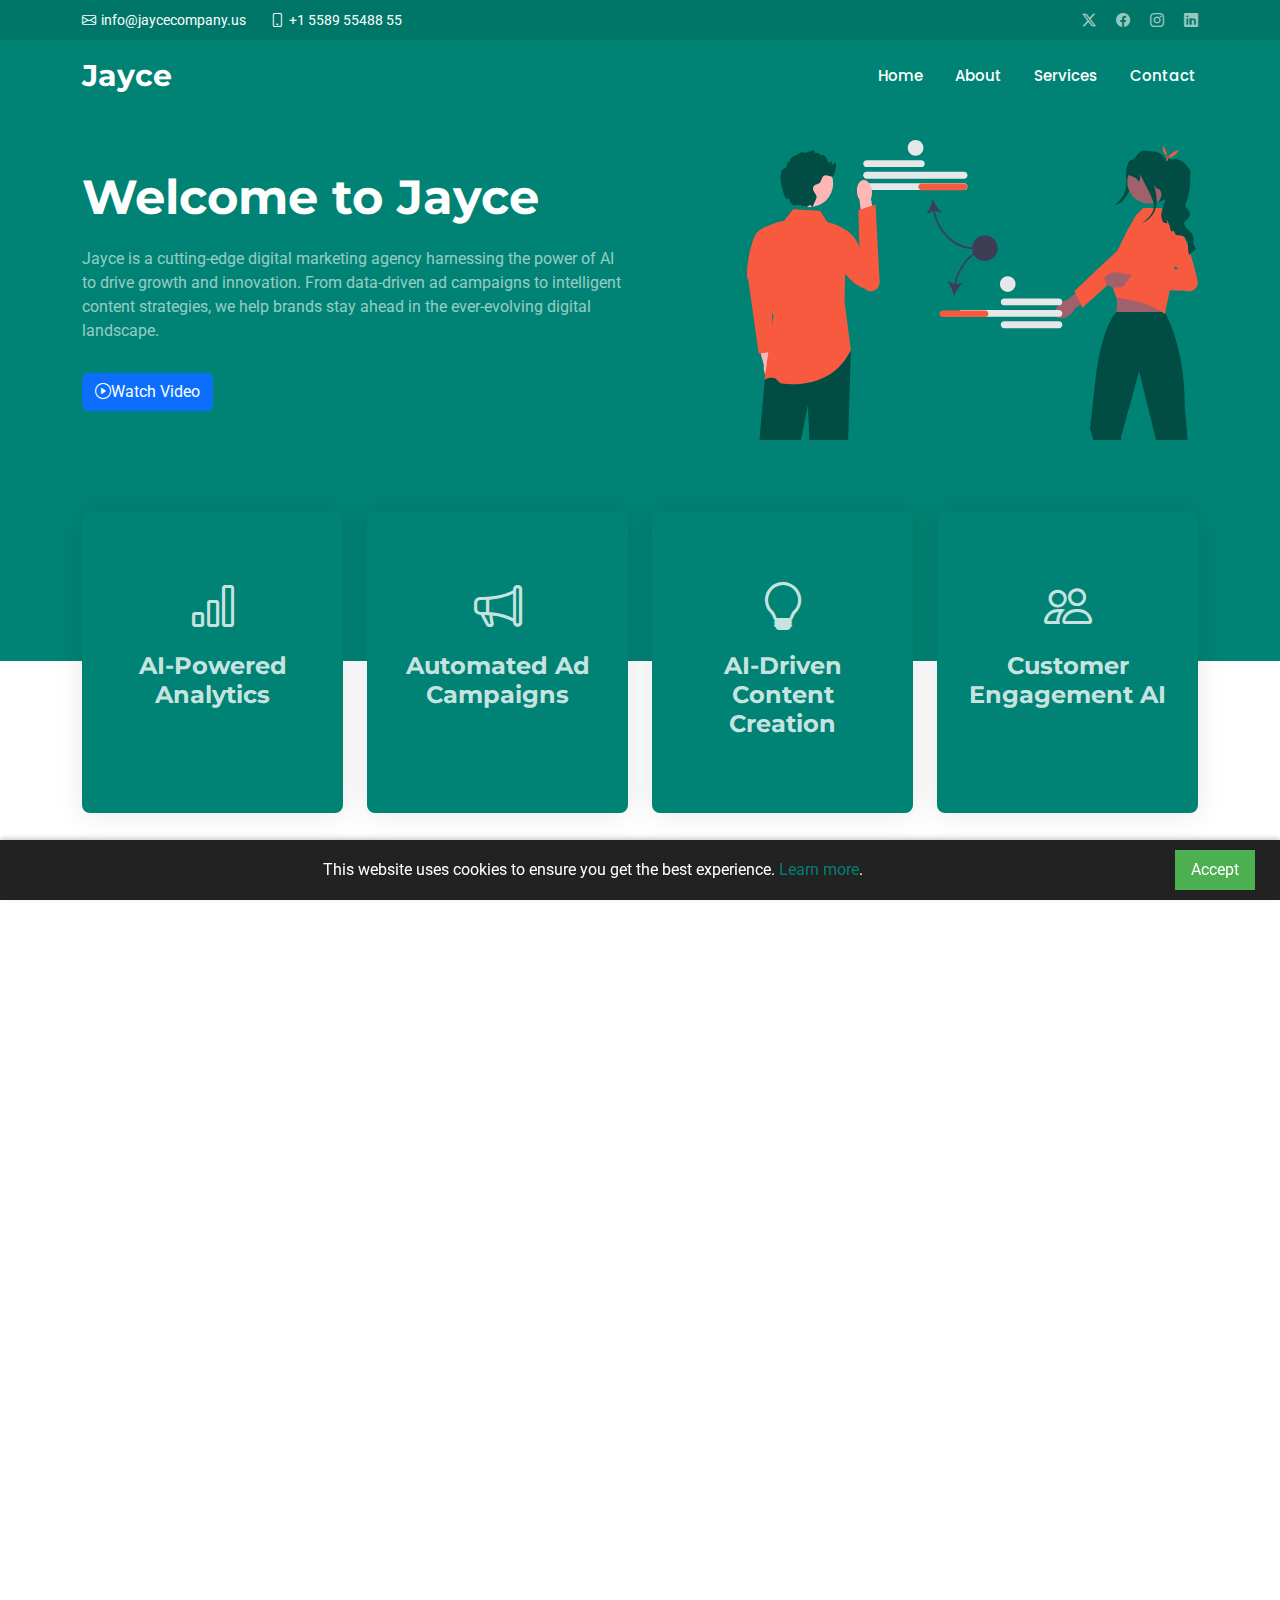
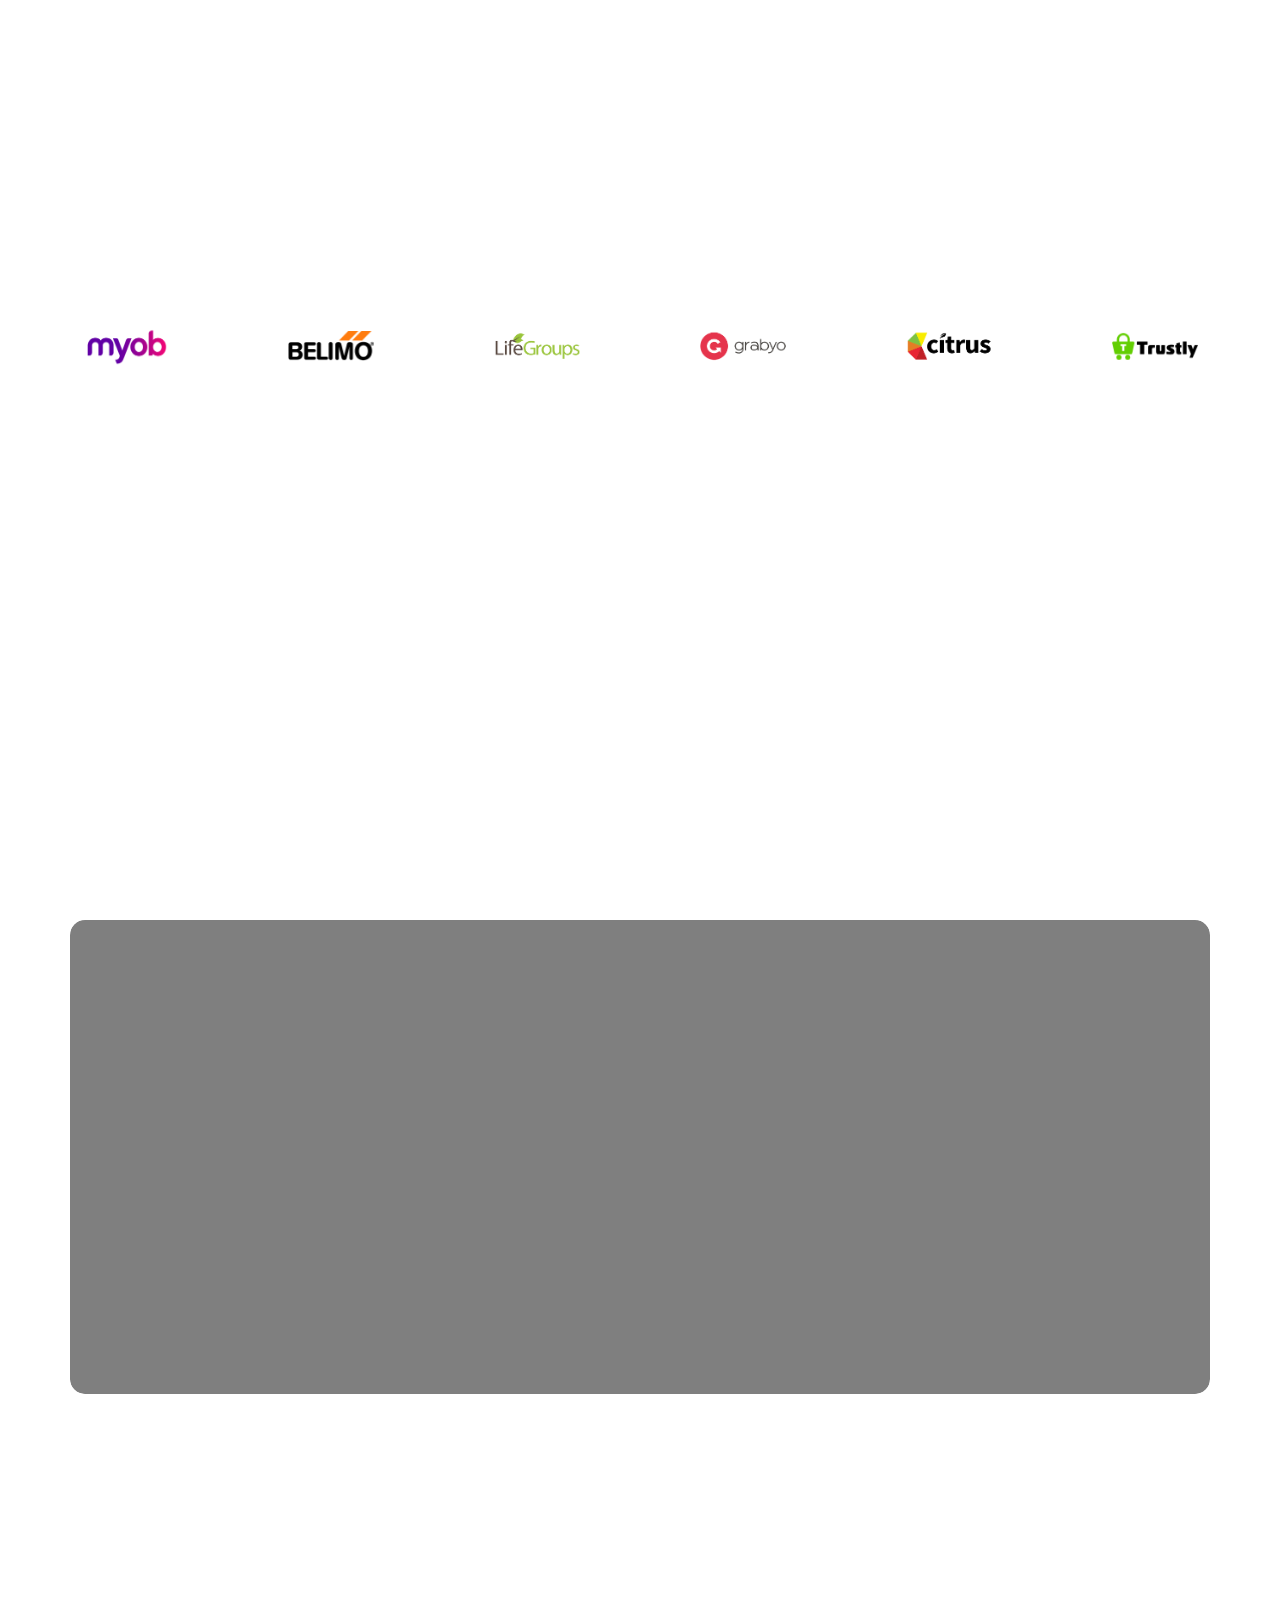
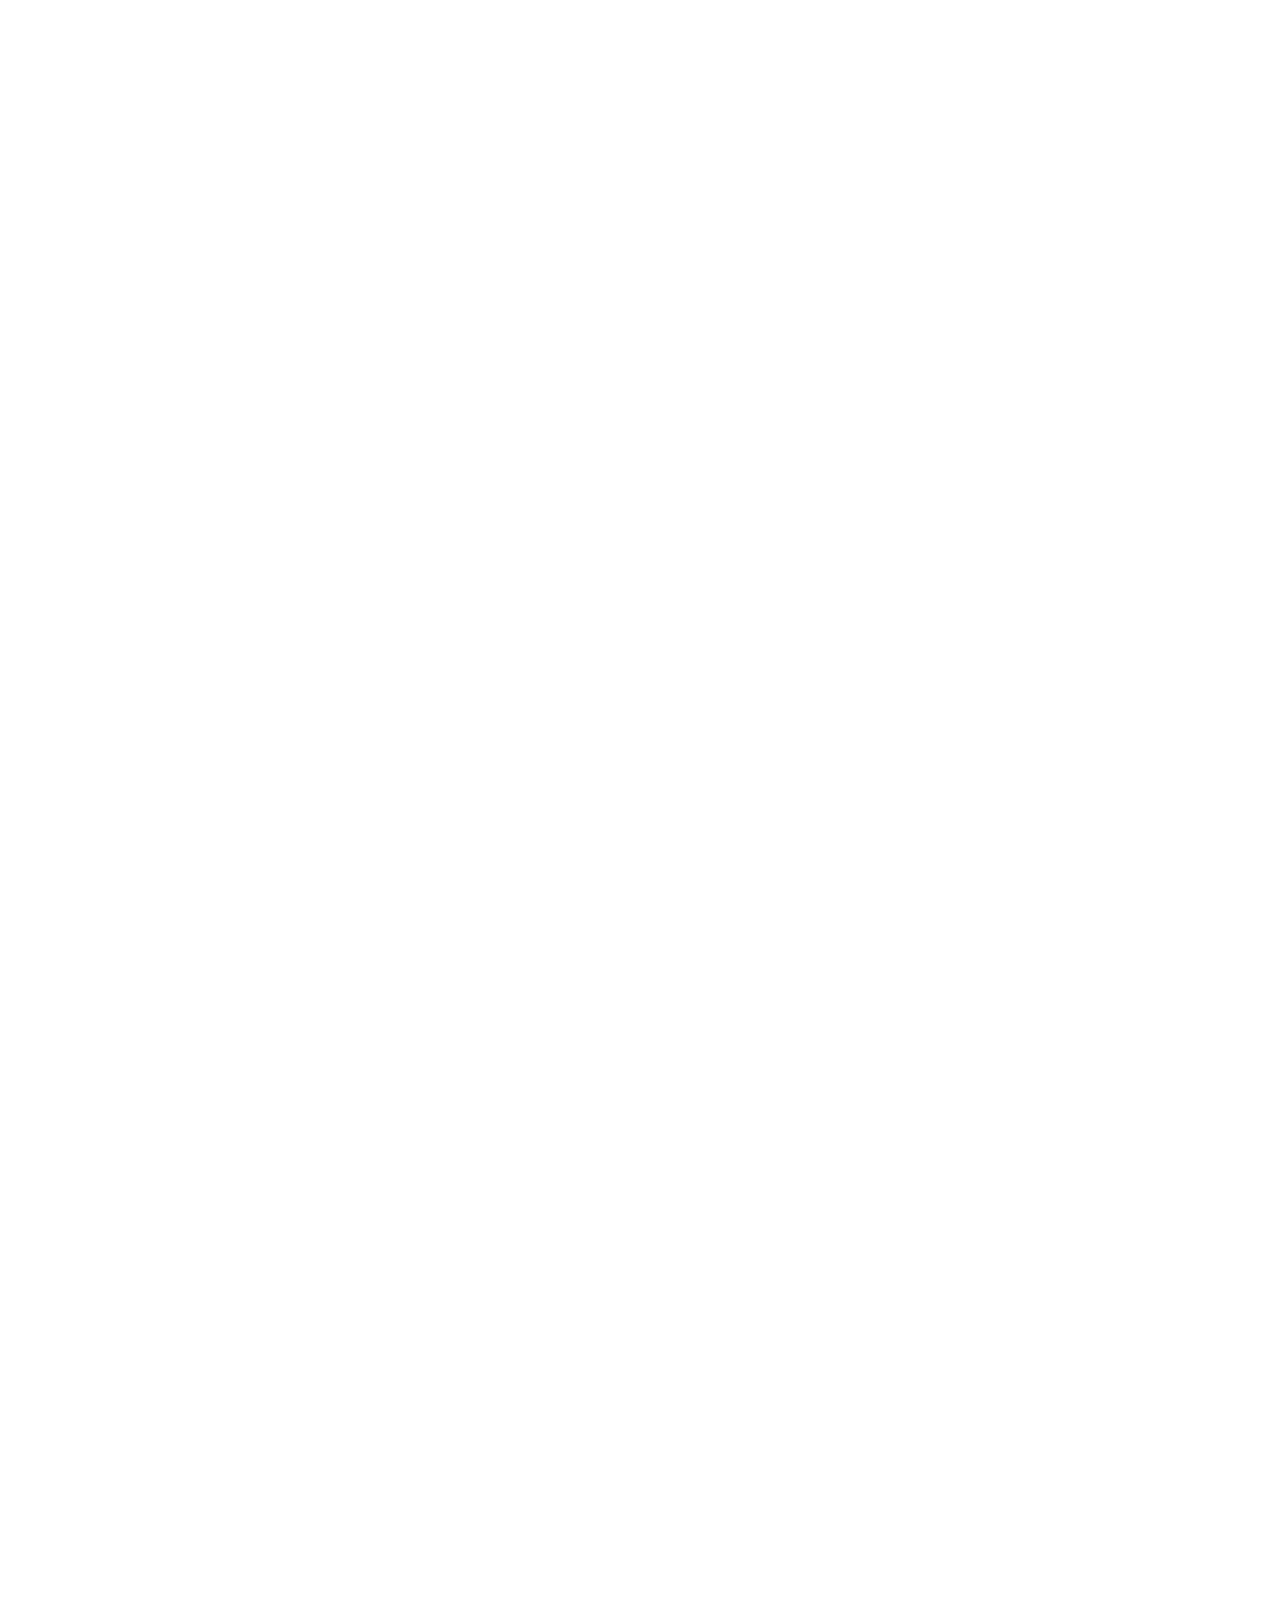
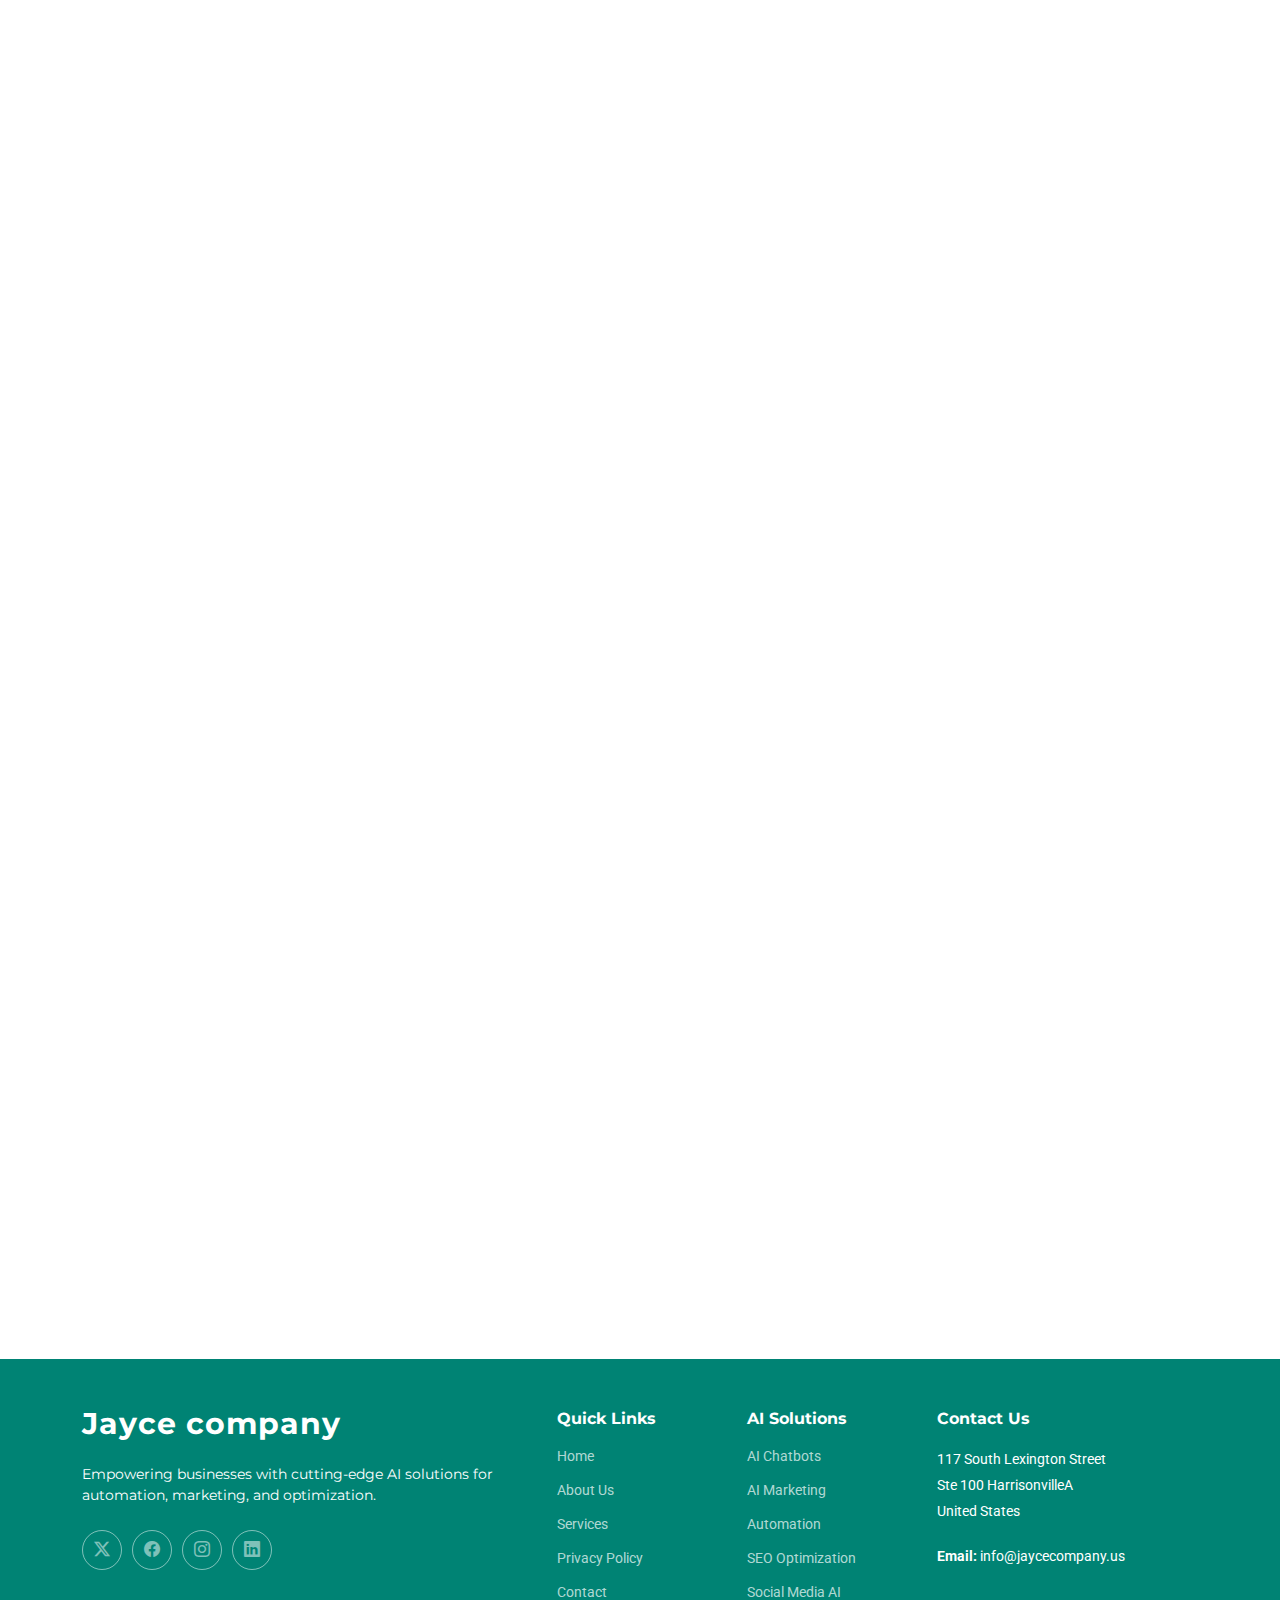
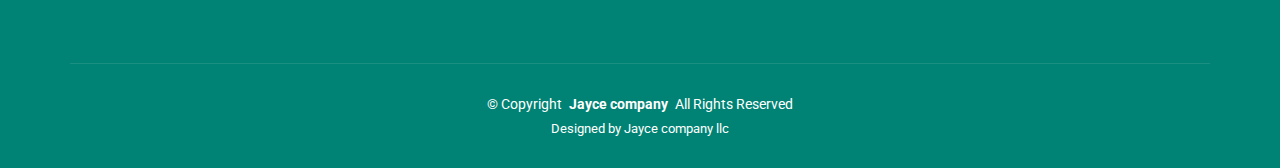
==== index.html @ e8197de6 "commit" ====
<!DOCTYPE html>
<html lang="en">

<head>
  <meta charset="utf-8">
  <meta content="width=device-width, initial-scale=1.0" name="viewport">
  <title>Jayce company</title>
  <meta name="description" content="">
  <meta name="keywords" content="">

  <!-- Favicons -->
  <link href="assets/img/favicon.png" rel="icon">
  <link href="assets/img/apple-touch-icon.png" rel="apple-touch-icon">

  <!-- Fonts -->
  <link href="https://fonts.googleapis.com" rel="preconnect">
  <link href="https://fonts.gstatic.com" rel="preconnect" crossorigin>
  <link href="https://fonts.googleapis.com/css2?family=Roboto:ital,wght@0,100;0,300;0,400;0,500;0,700;0,900;1,100;1,300;1,400;1,500;1,700;1,900&family=Montserrat:ital,wght@0,100;0,200;0,300;0,400;0,500;0,600;0,700;0,800;0,900;1,100;1,200;1,300;1,400;1,500;1,600;1,700;1,800;1,900&family=Poppins:ital,wght@0,100;0,200;0,300;0,400;0,500;0,600;0,700;0,800;0,900;1,100;1,200;1,300;1,400;1,500;1,600;1,700;1,800;1,900&display=swap" rel="stylesheet">

  <!-- Vendor CSS Files -->
  <link href="assets/vendor/bootstrap/css/bootstrap.min.css" rel="stylesheet">
  <link href="assets/vendor/bootstrap-icons/bootstrap-icons.css" rel="stylesheet">
  <link href="assets/vendor/aos/aos.css" rel="stylesheet">
  <link href="assets/vendor/glightbox/css/glightbox.min.css" rel="stylesheet">
  <link href="assets/vendor/swiper/swiper-bundle.min.css" rel="stylesheet">

  <!-- Main CSS File -->
  <link href="assets/css/main.css" rel="stylesheet">

  <!-- =======================================================
  * Template Name: Impact
  * Template URL: https://bootstrapmade.com/impact-bootstrap-business-website-template/
  * Updated: Aug 07 2024 with Bootstrap v5.3.3
  * Author: BootstrapMade.com
  * License: https://bootstrapmade.com/license/
  ======================================================== -->
  <script>
    function showVideo() {
            let modal = new bootstrap.Modal(document.getElementById("videoModal"));
            modal.show();
        }
</script>
</head>

<body class="index-page">
<!-- Bootstrap Modal -->
<div class="modal fade" id="videoModal" tabindex="-1" aria-labelledby="videoModalLabel" aria-hidden="true">
  <div class="modal-dialog modal-lg">
      <div class="modal-content">
          <div class="modal-header">
              <h5 class="modal-title" id="videoModalLabel">Watch Video</h5>
              <button type="button" class="btn-close" data-bs-dismiss="modal" aria-label="Close" onclick="stopVideo()"></button>
          </div>
          <div class="modal-body">
              <div style="position: relative; overflow: hidden; padding-top: 56.25%;">
                  <iframe id="videoFrame" 
                          src="https://share.synthesia.io/embeds/videos/1eceb8a9-e883-4429-bf7a-1959beb3319a"
                          loading="lazy" title="Synthesia video player - Your AI video"
                          allowfullscreen allow="encrypted-media; fullscreen;"
                          style="position: absolute; width: 100%; height: 100%; top: 0; left: 0; border: none; padding: 0; margin: 0; overflow:hidden;">
                  </iframe>
              </div>
          </div>
      </div>
  </div>
</div>
  <header id="header" class="header fixed-top">

    <div class="topbar d-flex align-items-center">
      <div class="container d-flex justify-content-center justify-content-md-between">
        <div class="contact-info d-flex align-items-center">
          <i class="bi bi-envelope d-flex align-items-center"><a href="mailto:info@jaycompany.us">info@jaycecompany.us</a></i>
          <i class="bi bi-phone d-flex align-items-center ms-4"><span>+1 5589 55488 55</span></i>
        </div>
        <div class="social-links d-none d-md-flex align-items-center">
          <a href="#" class="twitter"><i class="bi bi-twitter-x"></i></a>
          <a href="#" class="facebook"><i class="bi bi-facebook"></i></a>
          <a href="#" class="instagram"><i class="bi bi-instagram"></i></a>
          <a href="#" class="linkedin"><i class="bi bi-linkedin"></i></a>
        </div>
      </div>
    </div><!-- End Top Bar -->

    <div class="branding d-flex align-items-cente">

      <div class="container position-relative d-flex align-items-center justify-content-between">
        <a href="index.html" class="logo d-flex align-items-center">
          <!-- Uncomment the line below if you also wish to use an image logo -->
          <!-- <img src="assets/img/logo.png" alt=""> -->
          <h1 class="sitename">Jayce</h1>
          <span>.</span>
        </a>

        <nav id="navmenu" class="navmenu">
          <ul>
            <li><a href="#hero" class="active">Home<br></a></li>
            <li><a href="#about">About</a></li>
            <li><a href="#services">Services</a></li>
          
           <!--  <li class="dropdown"><a href="#"><span>Dropdown</span> <i class="bi bi-chevron-down toggle-dropdown"></i></a>
              <ul>
                <li><a href="#">Dropdown 1</a></li>
                <li class="dropdown"><a href="#"><span>Deep Dropdown</span> <i class="bi bi-chevron-down toggle-dropdown"></i></a>
                  <ul>
                    <li><a href="#">Deep Dropdown 1</a></li>
                    <li><a href="#">Deep Dropdown 2</a></li>
                    <li><a href="#">Deep Dropdown 3</a></li>
                    <li><a href="#">Deep Dropdown 4</a></li>
                    <li><a href="#">Deep Dropdown 5</a></li>
                  </ul>
                </li>
                <li><a href="#">Dropdown 2</a></li>
                <li><a href="#">Dropdown 3</a></li>
                <li><a href="#">Dropdown 4</a></li>
              </ul>
            </li> -->
            <li><a href="#contact">Contact</a></li>
          </ul>
          <i class="mobile-nav-toggle d-xl-none bi bi-list"></i>
        </nav>

      </div>

    </div>

  </header>

  <main class="main">

    <!-- Hero Section -->
    <section id="hero" class="hero section accent-background">

      <div class="container position-relative" data-aos="fade-up" data-aos-delay="100">
        <div class="row gy-5 justify-content-between">
          <div class="col-lg-6 order-2 order-lg-1 d-flex flex-column justify-content-center">
            <h2><span>Welcome to </span><span class="accent">Jayce</span></h2>
            <p>Jayce is a cutting-edge digital marketing agency harnessing the power of AI to drive growth and innovation. From data-driven ad campaigns to intelligent content strategies, we help brands stay ahead in the ever-evolving digital landscape.</p>
            <div class="d-flex">
              <a href="#" class="btn btn-primary d-flex align-items-center" onclick="showVideo(event)">
                  <i class="bi bi-play-circle"></i><span> Watch Video</span>
              </a>
          </div>
          
          </div>
          <div class="col-lg-5 order-1 order-lg-2">
            <img src="assets/img/hero-img.svg" class="img-fluid" alt="Jayce AI-powered digital marketing">
          </div>
        </div>
      </div>
      

      <div class="icon-boxes position-relative" data-aos="fade-up" data-aos-delay="200">
        <div class="container position-relative">
          <div class="row gy-4 mt-5">
      
            <div class="col-xl-3 col-md-6">
              <div class="icon-box">
                <div class="icon"><i class="bi bi-bar-chart"></i></div>
                <h4 class="title"><a href="" class="stretched-link">AI-Powered Analytics</a></h4>
              </div>
            </div><!--End Icon Box -->
      
            <div class="col-xl-3 col-md-6">
              <div class="icon-box">
                <div class="icon"><i class="bi bi-megaphone"></i></div>
                <h4 class="title"><a href="" class="stretched-link">Automated Ad Campaigns</a></h4>
              </div>
            </div><!--End Icon Box -->
      
            <div class="col-xl-3 col-md-6">
              <div class="icon-box">
                <div class="icon"><i class="bi bi-lightbulb"></i></div>
                <h4 class="title"><a href="" class="stretched-link">AI-Driven Content Creation</a></h4>
              </div>
            </div><!--End Icon Box -->
      
            <div class="col-xl-3 col-md-6">
              <div class="icon-box">
                <div class="icon"><i class="bi bi-people"></i></div>
                <h4 class="title"><a href="" class="stretched-link">Customer Engagement AI</a></h4>
              </div>
            </div><!--End Icon Box -->
      
          </div>
        </div>
      </div>
      

    </section><!-- /Hero Section -->

    <!-- About Section -->
    <section id="about" class="about section">

      <!-- Section Title -->
      <div class="container section-title" data-aos="fade-up">
        <h2>About Jayce<br></h2>
        <p>Revolutionizing digital marketing with AI-powered strategies that drive results.</p>
      </div><!-- End Section Title -->
    
      <div class="container">
    
        <div class="row gy-4">
          <div class="col-lg-6" data-aos="fade-up" data-aos-delay="100">
            <h3>Empowering Brands with AI-Driven Marketing Solutions</h3>
            <img src="assets/img/about.jpg" class="img-fluid rounded-4 mb-4" alt="AI-powered digital marketing">
            <p>At Jayce, we harness the power of artificial intelligence to create high-impact marketing campaigns. From predictive analytics to automated ad targeting, we help businesses scale effortlessly.</p>
            <p>Our AI-driven solutions optimize content creation, enhance customer engagement, and boost conversions. Whether you're a startup or an established brand, our technology ensures you stay ahead of the competition.</p>
          </div>
          <div class="col-lg-6" data-aos="fade-up" data-aos-delay="250">
            <div class="content ps-0 ps-lg-5">
              <p class="fst-italic">
                Combining creativity with cutting-edge AI to deliver marketing strategies that work.
              </p>
              <ul>
                <li><i class="bi bi-check-circle-fill"></i> <span>AI-powered customer insights for data-driven decision-making.</span></li>
                <li><i class="bi bi-check-circle-fill"></i> <span>Automated ad campaigns that maximize ROI.</span></li>
                <li><i class="bi bi-check-circle-fill"></i> <span>Intelligent content creation and personalized marketing strategies.</span></li>
              </ul>
              <p>
                Jayce transforms how businesses connect with their audiences using AI-powered tools, ensuring efficiency, accuracy, and measurable success.
              </p>
    
              <div class="position-relative mt-4">
                <img src="assets/img/about-2.jpg" class="img-fluid rounded-4" alt="AI-driven marketing solutions">
                <a href="https://www.youtube.com/watch?v=Y7f98aduVJ8" class="glightbox pulsating-play-btn"></a>
              </div>
            </div>
          </div>
        </div>
    
      </div>
    
    </section><!-- /About Section -->
    

    <!-- Clients Section -->
    <section id="clients" class="clients section">

      <div class="container">

        <div class="swiper init-swiper">
          <script type="application/json" class="swiper-config">
            {
              "loop": true,
              "speed": 600,
              "autoplay": {
                "delay": 5000
              },
              "slidesPerView": "auto",
              "pagination": {
                "el": ".swiper-pagination",
                "type": "bullets",
                "clickable": true
              },
              "breakpoints": {
                "320": {
                  "slidesPerView": 2,
                  "spaceBetween": 40
                },
                "480": {
                  "slidesPerView": 3,
                  "spaceBetween": 60
                },
                "640": {
                  "slidesPerView": 4,
                  "spaceBetween": 80
                },
                "992": {
                  "slidesPerView": 6,
                  "spaceBetween": 120
                }
              }
            }
          </script>
          <div class="swiper-wrapper align-items-center">
            <div class="swiper-slide"><img src="assets/img/clients/client-1.png" class="img-fluid" alt=""></div>
            <div class="swiper-slide"><img src="assets/img/clients/client-2.png" class="img-fluid" alt=""></div>
            <div class="swiper-slide"><img src="assets/img/clients/client-3.png" class="img-fluid" alt=""></div>
            <div class="swiper-slide"><img src="assets/img/clients/client-4.png" class="img-fluid" alt=""></div>
            <div class="swiper-slide"><img src="assets/img/clients/client-5.png" class="img-fluid" alt=""></div>
            <div class="swiper-slide"><img src="assets/img/clients/client-6.png" class="img-fluid" alt=""></div>
            <div class="swiper-slide"><img src="assets/img/clients/client-7.png" class="img-fluid" alt=""></div>
            <div class="swiper-slide"><img src="assets/img/clients/client-8.png" class="img-fluid" alt=""></div>
          </div>
        </div>

      </div>

    </section><!-- /Clients Section -->

    <!-- Stats Section -->
    <section id="stats" class="stats section">

      <div class="container" data-aos="fade-up" data-aos-delay="100">
    
        <div class="row gy-4 align-items-center">
    
          <div class="col-lg-5">
            <img src="assets/img/stats-img.svg" alt="Jayce Startup Growth" class="img-fluid">
          </div>
    
          <div class="col-lg-7">
    
            <div class="row gy-4">
    
              <div class="col-lg-6">
                <div class="stats-item d-flex">
                  <i class="bi bi-emoji-smile flex-shrink-0"></i>
                  <div>
                    <span data-purecounter-start="0" data-purecounter-end="50" data-purecounter-duration="1" class="purecounter"></span>
                    <p><strong>Happy Clients</strong> <span>Startups & businesses trusting our AI solutions</span></p>
                  </div>
                </div>
              </div><!-- End Stats Item -->
    
              <div class="col-lg-6">
                <div class="stats-item d-flex">
                  <i class="bi bi-journal-richtext flex-shrink-0"></i>
                  <div>
                    <span data-purecounter-start="0" data-purecounter-end="120" data-purecounter-duration="1" class="purecounter"></span>
                    <p><strong>Projects Completed</strong> <span>AI-driven campaigns & automation setups</span></p>
                  </div>
                </div>
              </div><!-- End Stats Item -->
    
              <div class="col-lg-6">
                <div class="stats-item d-flex">
                  <i class="bi bi-headset flex-shrink-0"></i>
                  <div>
                    <span data-purecounter-start="0" data-purecounter-end="500" data-purecounter-duration="1" class="purecounter"></span>
                    <p><strong>Support Hours</strong> <span>Helping businesses scale with AI insights</span></p>
                  </div>
                </div>
              </div><!-- End Stats Item -->
    
              <div class="col-lg-6">
                <div class="stats-item d-flex">
                  <i class="bi bi-people flex-shrink-0"></i>
                  <div>
                    <span data-purecounter-start="0" data-purecounter-end="8" data-purecounter-duration="1" class="purecounter"></span>
                    <p><strong>Team Members</strong> <span>Innovators shaping the future of AI marketing</span></p>
                  </div>
                </div>
              </div><!-- End Stats Item -->
    
            </div>
    
          </div>
    
        </div>
    
      </div>
    
    </section><!-- /Stats Section -->
    

    <!-- Call To Action Section -->
    <section id="call-to-action" class="call-to-action section dark-background">
      <div class="container">
        <img src="assets/img/cta-bg.jpg" alt="AI-powered innovation">
        <div class="content row justify-content-center" data-aos="zoom-in" data-aos-delay="100">
          <div class="col-xl-10">
            <div class="text-center">
                <!-- Play Button -->
                <a href="#" class="play-btn" onclick="showVideo(event)"></a>
                
                <h3>Empower Your Business with AI</h3>
                <p>Transform your workflows, automate tasks, and unlock the potential of AI-driven solutions. Get started with cutting-edge AI models designed for businesses like yours.</p>
                
                <a class="cta-btn" href="#contact">Get Started Today</a>
            </div>
        </div>
        </div>
      </div>
    </section>
    
    </section><!-- /Call To Action Section -->

    <!-- Services Section -->
    <section id="services" class="services section">
      <!-- Section Title -->
      <div class="container section-title" data-aos="fade-up">
        <h2>AI-Driven Digital Marketing</h2>
        <p>Transform your brand with cutting-edge AI technology for smarter, data-driven marketing strategies.</p>
      </div><!-- End Section Title -->
    
      <div class="container">
        <div class="row gy-4">
    
          <div class="col-lg-4 col-md-6" data-aos="fade-up" data-aos-delay="100">
            <div class="service-item position-relative">
              <div class="icon">
                <i class="bi bi-graph-up"></i>
              </div>
              <h3>AI-Powered SEO</h3>
              <p>Boost search rankings with AI-driven keyword research, content optimization, and predictive analytics.</p>
              <a href="service-details.html" class="readmore stretched-link">Learn more <i class="bi bi-arrow-right"></i></a>
            </div>
          </div><!-- End Service Item -->
    
          <div class="col-lg-4 col-md-6" data-aos="fade-up" data-aos-delay="200">
            <div class="service-item position-relative">
              <div class="icon">
                <i class="bi bi-chat-square-text"></i>
              </div>
              <h3>AI Chatbots & Automation</h3>
              <p>Engage customers 24/7 with intelligent chatbots and AI-driven customer support automation.</p>
              <a href="service-details.html" class="readmore stretched-link">Learn more <i class="bi bi-arrow-right"></i></a>
            </div>
          </div><!-- End Service Item -->
    
          <div class="col-lg-4 col-md-6" data-aos="fade-up" data-aos-delay="300">
            <div class="service-item position-relative">
              <div class="icon">
                <i class="bi bi-broadcast"></i>
              </div>
              <h3>AI-Powered Ads & Targeting</h3>
              <p>Maximize ROI with AI-driven ad targeting, automated bidding, and personalized ad creatives.</p>
              <a href="service-details.html" class="readmore stretched-link">Learn more <i class="bi bi-arrow-right"></i></a>
            </div>
          </div><!-- End Service Item -->
    
          <div class="col-lg-4 col-md-6" data-aos="fade-up" data-aos-delay="400">
            <div class="service-item position-relative">
              <div class="icon">
                <i class="bi bi-envelope-open"></i>
              </div>
              <h3>AI Email Marketing</h3>
              <p>Enhance engagement with AI-powered email personalization, automation, and predictive analytics.</p>
              <a href="service-details.html" class="readmore stretched-link">Learn more <i class="bi bi-arrow-right"></i></a>
            </div>
          </div><!-- End Service Item -->
    
          <div class="col-lg-4 col-md-6" data-aos="fade-up" data-aos-delay="500">
            <div class="service-item position-relative">
              <div class="icon">
                <i class="bi bi-bar-chart"></i>
              </div>
              <h3>Data-Driven Content Strategy</h3>
              <p>Use AI to analyze trends, predict audience behavior, and create high-performing content.</p>
              <a href="service-details.html" class="readmore stretched-link">Learn more <i class="bi bi-arrow-right"></i></a>
            </div>
          </div><!-- End Service Item -->
    
          <div class="col-lg-4 col-md-6" data-aos="fade-up" data-aos-delay="600">
            <div class="service-item position-relative">
              <div class="icon">
                <i class="bi bi-megaphone"></i>
              </div>
              <h3>Social Media AI</h3>
              <p>Automate social media posting, audience engagement, and sentiment analysis with AI.</p>
              <a href="service-details.html" class="readmore stretched-link">Learn more <i class="bi bi-arrow-right"></i></a>
            </div>
          </div><!-- End Service Item -->
    
        </div>
      </div>
    </section><!-- /Services Section -->
    
    <!-- Testimonials Section 
     <section id="testimonials" class="testimonials section">

       Section Title 
      <div class="container section-title" data-aos="fade-up">
        <h2>Testimonials</h2>
        <p>Necessitatibus eius consequatur ex aliquid fuga eum quidem sint consectetur velit</p>
      </div><!-- End Section Title 

      <div class="container" data-aos="fade-up" data-aos-delay="100">

        <div class="swiper init-swiper">
          <script type="application/json" class="swiper-config">
            {
              "loop": true,
              "speed": 600,
              "autoplay": {
                "delay": 5000
              },
              "slidesPerView": "auto",
              "pagination": {
                "el": ".swiper-pagination",
                "type": "bullets",
                "clickable": true
              },
              "breakpoints": {
                "320": {
                  "slidesPerView": 1,
                  "spaceBetween": 40
                },
                "1200": {
                  "slidesPerView": 3,
                  "spaceBetween": 10
                }
              }
            }
          </script>
          <div class="swiper-wrapper">

            <div class="swiper-slide">
              <div class="testimonial-item">
                <img src="assets/img/testimonials/testimonials-1.jpg" class="testimonial-img" alt="">
                <h3>Saul Goodman</h3>
                <h4>Ceo &amp; Founder</h4>
                <div class="stars">
                  <i class="bi bi-star-fill"></i><i class="bi bi-star-fill"></i><i class="bi bi-star-fill"></i><i class="bi bi-star-fill"></i><i class="bi bi-star-fill"></i>
                </div>
                <p>
                  <i class="bi bi-quote quote-icon-left"></i>
                  <span>Proin iaculis purus consequat sem cure digni ssim donec porttitora entum suscipit rhoncus. Accusantium quam, ultricies eget id, aliquam eget nibh et. Maecen aliquam, risus at semper.</span>
                  <i class="bi bi-quote quote-icon-right"></i>
                </p>
              </div>
            </div>End testimonial item 

            <div class="swiper-slide">
              <div class="testimonial-item">
                <img src="assets/img/testimonials/testimonials-2.jpg" class="testimonial-img" alt="">
                <h3>Sara Wilsson</h3>
                <h4>Designer</h4>
                <div class="stars">
                  <i class="bi bi-star-fill"></i><i class="bi bi-star-fill"></i><i class="bi bi-star-fill"></i><i class="bi bi-star-fill"></i><i class="bi bi-star-fill"></i>
                </div>
                <p>
                  <i class="bi bi-quote quote-icon-left"></i>
                  <span>Export tempor illum tamen malis malis eram quae irure esse labore quem cillum quid cillum eram malis quorum velit fore eram velit sunt aliqua noster fugiat irure amet legam anim culpa.</span>
                  <i class="bi bi-quote quote-icon-right"></i>
                </p>
              </div>
            </div> End testimonial item 

            <div class="swiper-slide">
              <div class="testimonial-item">
                <img src="assets/img/testimonials/testimonials-3.jpg" class="testimonial-img" alt="">
                <h3>Jena Karlis</h3>
                <h4>Store Owner</h4>
                <div class="stars">
                  <i class="bi bi-star-fill"></i><i class="bi bi-star-fill"></i><i class="bi bi-star-fill"></i><i class="bi bi-star-fill"></i><i class="bi bi-star-fill"></i>
                </div>
                <p>
                  <i class="bi bi-quote quote-icon-left"></i>
                  <span>Enim nisi quem export duis labore cillum quae magna enim sint quorum nulla quem veniam duis minim tempor labore quem eram duis noster aute amet eram fore quis sint minim.</span>
                  <i class="bi bi-quote quote-icon-right"></i>
                </p>
              </div>
            </div> End testimonial item 

            <div class="swiper-slide">
              <div class="testimonial-item">
                <img src="assets/img/testimonials/testimonials-4.jpg" class="testimonial-img" alt="">
                <h3>Matt Brandon</h3>
                <h4>Freelancer</h4>
                <div class="stars">
                  <i class="bi bi-star-fill"></i><i class="bi bi-star-fill"></i><i class="bi bi-star-fill"></i><i class="bi bi-star-fill"></i><i class="bi bi-star-fill"></i>
                </div>
                <p>
                  <i class="bi bi-quote quote-icon-left"></i>
                  <span>Fugiat enim eram quae cillum dolore dolor amet nulla culpa multos export minim fugiat minim velit minim dolor enim duis veniam ipsum anim magna sunt elit fore quem dolore labore illum veniam.</span>
                  <i class="bi bi-quote quote-icon-right"></i>
                </p>
              </div>
            </div> End testimonial item -

            <div class="swiper-slide">
              <div class="testimonial-item">
                <img src="assets/img/testimonials/testimonials-5.jpg" class="testimonial-img" alt="">
                <h3>John Larson</h3>
                <h4>Entrepreneur</h4>
                <div class="stars">
                  <i class="bi bi-star-fill"></i><i class="bi bi-star-fill"></i><i class="bi bi-star-fill"></i><i class="bi bi-star-fill"></i><i class="bi bi-star-fill"></i>
                </div>
                <p>
                  <i class="bi bi-quote quote-icon-left"></i>
                  <span>Quis quorum aliqua sint quem legam fore sunt eram irure aliqua veniam tempor noster veniam enim culpa labore duis sunt culpa nulla illum cillum fugiat legam esse veniam culpa fore nisi cillum quid.</span>
                  <i class="bi bi-quote quote-icon-right"></i>
                </p>
              </div>
            </div><!-- End testimonial item 

          </div>
          <div class="swiper-pagination"></div>
        </div>

      </div>

    </section> /Testimonials Section -->

    <!-- Portfolio Section 
    <section id="portfolio" class="portfolio section">

       Section Title 
      <div class="container section-title" data-aos="fade-up">
        <h2>Portfolio</h2>
        <p>Necessitatibus eius consequatur ex aliquid fuga eum quidem sint consectetur velit</p>
      </div><!-- End Section Title 

      <div class="container">

        <div class="isotope-layout" data-default-filter="*" data-layout="masonry" data-sort="original-order">

          <ul class="portfolio-filters isotope-filters" data-aos="fade-up" data-aos-delay="100">
            <li data-filter="*" class="filter-active">All</li>
            <li data-filter=".filter-app">App</li>
            <li data-filter=".filter-product">Product</li>
            <li data-filter=".filter-branding">Branding</li>
            <li data-filter=".filter-books">Books</li>
          </ul>< End Portfolio Filters 

          <div class="row gy-4 isotope-container" data-aos="fade-up" data-aos-delay="200">

            <div class="col-lg-4 col-md-6 portfolio-item isotope-item filter-app">
              <div class="portfolio-content h-100">
                <a href="assets/img/portfolio/app-1.jpg" data-gallery="portfolio-gallery-app" class="glightbox"><img src="assets/img/portfolio/app-1.jpg" class="img-fluid" alt=""></a>
                <div class="portfolio-info">
                  <h4><a href="portfolio-details.html" title="More Details">App 1</a></h4>
                  <p>Lorem ipsum, dolor sit amet consectetur</p>
                </div>
              </div>
            </div><!-- End Portfolio Item 

            <div class="col-lg-4 col-md-6 portfolio-item isotope-item filter-product">
              <div class="portfolio-content h-100">
                <a href="assets/img/portfolio/product-1.jpg" data-gallery="portfolio-gallery-app" class="glightbox"><img src="assets/img/portfolio/product-1.jpg" class="img-fluid" alt=""></a>
                <div class="portfolio-info">
                  <h4><a href="portfolio-details.html" title="More Details">Product 1</a></h4>
                  <p>Lorem ipsum, dolor sit amet consectetur</p>
                </div>
              </div>
            </div>< End Portfolio Item 

            <div class="col-lg-4 col-md-6 portfolio-item isotope-item filter-branding">
              <div class="portfolio-content h-100">
                <a href="assets/img/portfolio/branding-1.jpg" data-gallery="portfolio-gallery-app" class="glightbox"><img src="assets/img/portfolio/branding-1.jpg" class="img-fluid" alt=""></a>
                <div class="portfolio-info">
                  <h4><a href="portfolio-details.html" title="More Details">Branding 1</a></h4>
                  <p>Lorem ipsum, dolor sit amet consectetur</p>
                </div>
              </div>
            </div> End Portfolio Item 

            <div class="col-lg-4 col-md-6 portfolio-item isotope-item filter-books">
              <div class="portfolio-content h-100">
                <a href="assets/img/portfolio/books-1.jpg" data-gallery="portfolio-gallery-app" class="glightbox"><img src="assets/img/portfolio/books-1.jpg" class="img-fluid" alt=""></a>
                <div class="portfolio-info">
                  <h4><a href="portfolio-details.html" title="More Details">Books 1</a></h4>
                  <p>Lorem ipsum, dolor sit amet consectetur</p>
                </div>
              </div>
            </div> End Portfolio Item 

            <div class="col-lg-4 col-md-6 portfolio-item isotope-item filter-app">
              <div class="portfolio-content h-100">
                <a href="assets/img/portfolio/app-2.jpg" data-gallery="portfolio-gallery-app" class="glightbox"><img src="assets/img/portfolio/app-2.jpg" class="img-fluid" alt=""></a>
                <div class="portfolio-info">
                  <h4><a href="portfolio-details.html" title="More Details">App 2</a></h4>
                  <p>Lorem ipsum, dolor sit amet consectetur</p>
                </div>
              </div>
            </div> End Portfolio Item

            <div class="col-lg-4 col-md-6 portfolio-item isotope-item filter-product">
              <div class="portfolio-content h-100">
                <a href="assets/img/portfolio/product-2.jpg" data-gallery="portfolio-gallery-app" class="glightbox"><img src="assets/img/portfolio/product-2.jpg" class="img-fluid" alt=""></a>
                <div class="portfolio-info">
                  <h4><a href="portfolio-details.html" title="More Details">Product 2</a></h4>
                  <p>Lorem ipsum, dolor sit amet consectetur</p>
                </div>
              </div>
            </div> End Portfolio Item 

            <div class="col-lg-4 col-md-6 portfolio-item isotope-item filter-branding">
              <div class="portfolio-content h-100">
                <a href="assets/img/portfolio/branding-2.jpg" data-gallery="portfolio-gallery-app" class="glightbox"><img src="assets/img/portfolio/branding-2.jpg" class="img-fluid" alt=""></a>
                <div class="portfolio-info">
                  <h4><a href="portfolio-details.html" title="More Details">Branding 2</a></h4>
                  <p>Lorem ipsum, dolor sit amet consectetur</p>
                </div>
              </div>
            </div> End Portfolio Item 

            <div class="col-lg-4 col-md-6 portfolio-item isotope-item filter-books">
              <div class="portfolio-content h-100">
                <a href="assets/img/portfolio/books-2.jpg" data-gallery="portfolio-gallery-app" class="glightbox"><img src="assets/img/portfolio/books-2.jpg" class="img-fluid" alt=""></a>
                <div class="portfolio-info">
                  <h4><a href="portfolio-details.html" title="More Details">Books 2</a></h4>
                  <p>Lorem ipsum, dolor sit amet consectetur</p>
                </div>
              </div>
            </div> End Portfolio Item 

            <div class="col-lg-4 col-md-6 portfolio-item isotope-item filter-app">
              <div class="portfolio-content h-100">
                <a href="assets/img/portfolio/app-3.jpg" data-gallery="portfolio-gallery-app" class="glightbox"><img src="assets/img/portfolio/app-3.jpg" class="img-fluid" alt=""></a>
                <div class="portfolio-info">
                  <h4><a href="portfolio-details.html" title="More Details">App 3</a></h4>
                  <p>Lorem ipsum, dolor sit amet consectetur</p>
                </div>
              </div>
            </div> End Portfolio Item 

            <div class="col-lg-4 col-md-6 portfolio-item isotope-item filter-product">
              <div class="portfolio-content h-100">
                <a href="assets/img/portfolio/product-3.jpg" data-gallery="portfolio-gallery-app" class="glightbox"><img src="assets/img/portfolio/product-3.jpg" class="img-fluid" alt=""></a>
                <div class="portfolio-info">
                  <h4><a href="portfolio-details.html" title="More Details">Product 3</a></h4>
                  <p>Lorem ipsum, dolor sit amet consectetur</p>
                </div>
              </div>
            </div> End Portfolio Item 

            <div class="col-lg-4 col-md-6 portfolio-item isotope-item filter-branding">
              <div class="portfolio-content h-100">
                <a href="assets/img/portfolio/branding-3.jpg" data-gallery="portfolio-gallery-app" class="glightbox"><img src="assets/img/portfolio/branding-3.jpg" class="img-fluid" alt=""></a>
                <div class="portfolio-info">
                  <h4><a href="portfolio-details.html" title="More Details">Branding 3</a></h4>
                  <p>Lorem ipsum, dolor sit amet consectetur</p>
                </div>
              </div>
            </div> End Portfolio Item 

            <div class="col-lg-4 col-md-6 portfolio-item isotope-item filter-books">
              <div class="portfolio-content h-100">
                <a href="assets/img/portfolio/books-3.jpg" data-gallery="portfolio-gallery-app" class="glightbox"><img src="assets/img/portfolio/books-3.jpg" class="img-fluid" alt=""></a>
                <div class="portfolio-info">
                  <h4><a href="portfolio-details.html" title="More Details">Books 3</a></h4>
                  <p>Lorem ipsum, dolor sit amet consectetur</p>
                </div>
              </div>
            </div> End Portfolio Item 

          </div>< End Portfolio Container 

        </div>

      </div>

    </section> /Portfolio Section -->

    <!-- Team Section 

     Pricing Section 
    <section id="pricing" class="pricing section">

       Section Title 
      <div class="container section-title" data-aos="fade-up">
        <h2>Pricing</h2>
        <p>Necessitatibus eius consequatur ex aliquid fuga eum quidem sint consectetur velit</p>
      </div>

      <div class="container" data-aos="zoom-in" data-aos-delay="100">

        <div class="row g-4">

          <div class="col-lg-4">
            <div class="pricing-item">
              <h3>Free Plan</h3>
              <div class="icon">
                <i class="bi bi-box"></i>
              </div>
              <h4><sup>$</sup>0<span> / month</span></h4>
              <ul>
                <li><i class="bi bi-check"></i> <span>Quam adipiscing vitae proin</span></li>
                <li><i class="bi bi-check"></i> <span>Nec feugiat nisl pretium</span></li>
                <li><i class="bi bi-check"></i> <span>Nulla at volutpat diam uteera</span></li>
                <li class="na"><i class="bi bi-x"></i> <span>Pharetra massa massa ultricies</span></li>
                <li class="na"><i class="bi bi-x"></i> <span>Massa ultricies mi quis hendrerit</span></li>
              </ul>
              <div class="text-center"><a href="#" class="buy-btn">Buy Now</a></div>
            </div>
          </div> 

          <div class="col-lg-4">
            <div class="pricing-item featured">
              <h3>Business Plan</h3>
              <div class="icon">
                <i class="bi bi-rocket"></i>
              </div>

              <h4><sup>$</sup>29<span> / month</span></h4>
              <ul>
                <li><i class="bi bi-check"></i> <span>Quam adipiscing vitae proin</span></li>
                <li><i class="bi bi-check"></i> <span>Nec feugiat nisl pretium</span></li>
                <li><i class="bi bi-check"></i> <span>Nulla at volutpat diam uteera</span></li>
                <li><i class="bi bi-check"></i> <span>Pharetra massa massa ultricies</span></li>
                <li><i class="bi bi-check"></i> <span>Massa ultricies mi quis hendrerit</span></li>
              </ul>
              <div class="text-center"><a href="#" class="buy-btn">Buy Now</a></div>
            </div>
          </div> 

          <div class="col-lg-4">
            <div class="pricing-item">
              <h3>Developer Plan</h3>
              <div class="icon">
                <i class="bi bi-send"></i>
              </div>
              <h4><sup>$</sup>49<span> / month</span></h4>
              <ul>
                <li><i class="bi bi-check"></i> <span>Quam adipiscing vitae proin</span></li>
                <li><i class="bi bi-check"></i> <span>Nec feugiat nisl pretium</span></li>
                <li><i class="bi bi-check"></i> <span>Nulla at volutpat diam uteera</span></li>
                <li><i class="bi bi-check"></i> <span>Pharetra massa massa ultricies</span></li>
                <li><i class="bi bi-check"></i> <span>Massa ultricies mi quis hendrerit</span></li>
              </ul>
              <div class="text-center"><a href="#" class="buy-btn">Buy Now</a></div>
            </div>
          </div>

        </div>

      </div>

    </section> 

    Faq Section -->
    <section id="faq" class="faq section">
      <div class="container">
        <div class="row gy-4">
          <div class="col-lg-4" data-aos="fade-up" data-aos-delay="100">
            <div class="content px-xl-5">
              <h3><span>Frequently Asked </span><strong>Questions</strong></h3>
              <p>
                Learn more about how our AI-driven marketing solutions can transform your brand's digital strategy.
              </p>
            </div>
          </div>
          <div class="col-lg-8" data-aos="fade-up" data-aos-delay="200">
            <div class="faq-container">
              <div class="faq-item faq-active">
                <h3><span class="num">1.</span> <span>How does AI improve marketing campaigns?</span></h3>
                <div class="faq-content">
                  <p>
                    AI analyzes customer data, predicts trends, and automates targeting, ensuring your campaigns reach the right audience with personalized messaging.
                  </p>
                </div>
                <i class="faq-toggle bi bi-chevron-right"></i>
              </div>
              <div class="faq-item">
                <h3><span class="num">2.</span> <span>Can AI help with content creation?</span></h3>
                <div class="faq-content">
                  <p>
                    Yes! AI tools generate high-quality content, optimize SEO, and personalize messaging for different customer segments.
                  </p>
                </div>
                <i class="faq-toggle bi bi-chevron-right"></i>
              </div>
              <div class="faq-item">
                <h3><span class="num">3.</span> <span>What industries benefit from AI-driven marketing?</span></h3>
                <div class="faq-content">
                  <p>
                    AI marketing benefits industries like e-commerce, real estate, finance, healthcare, and more by enhancing targeting, personalization, and conversion rates.
                  </p>
                </div>
                <i class="faq-toggle bi bi-chevron-right"></i>
              </div>
              <div class="faq-item">
                <h3><span class="num">4.</span> <span>Is AI marketing suitable for small businesses?</span></h3>
                <div class="faq-content">
                  <p>
                    Absolutely! AI enables small businesses to compete with larger brands by automating marketing tasks, improving efficiency, and optimizing ad spend.
                  </p>
                </div>
                <i class="faq-toggle bi bi-chevron-right"></i>
              </div>
              <div class="faq-item">
                <h3><span class="num">5.</span> <span>How can I get started with AI marketing?</span></h3>
                <div class="faq-content">
                  <p>
                    Contact us today to explore how our AI-powered solutions can boost your brand’s marketing efforts and drive business growth.
                  </p>
                </div>
                <i class="faq-toggle bi bi-chevron-right"></i>
              </div>
            </div>
          </div>
        </div>
      </div>
    </section>
    

    <!-- Recent Posts Section -->
    <section id="recent-posts" class="recent-posts section">

      <!-- Section Title -->
      <div class="container section-title" data-aos="fade-up">
        <h2>Latest AI Insights</h2>
        <p>Stay updated with the latest advancements and applications of AI in marketing and business.</p>
      </div><!-- End Section Title -->
    
      <div class="container">
    
        <div class="row gy-4">
    
          <div class="col-xl-4 col-md-6" data-aos="fade-up" data-aos-delay="100">
            <article>
    
              <div class="post-img">
                <img src="assets/img/blog/blog-1.jpg" alt="" class="img-fluid">
              </div>
    
              <p class="post-category">AI Trends</p>
    
              <h2 class="title">
                <a href="./article-ai-trends.html">Emerging AI Trends Revolutionizing Marketing</a>
              </h2>
    
              <div class="d-flex align-items-center">
                <img src="assets/img/blog/blog-author.jpg" alt="" class="img-fluid post-author-img flex-shrink-0">
                <div class="post-meta">
                  <p class="post-author">Lucien Forge</p>
                  <p class="post-date">
                    <time datetime="2025-02-22">Feb 22, 2025</time>
                  </p>
                </div>
              </div>
    
            </article>
          </div><!-- End post list item -->
    
          <div class="col-xl-4 col-md-6" data-aos="fade-up" data-aos-delay="200">
            <article>
    
              <div class="post-img">
                <img src="assets/img/blog/blog-2.jpg" alt="" class="img-fluid">
              </div>
    
              <p class="post-category">Marketing AI</p>
    
              <h2 class="title">
                <a href="./ai-digital-advertising.html">How AI is Transforming Digital Advertising</a>
              </h2>
    
              <div class="d-flex align-items-center">
                <img src="assets/img/blog/blog-author-2.jpg" alt="" class="img-fluid post-author-img flex-shrink-0">
                <div class="post-meta">
                  <p class="post-author">Jayce Team</p>
                  <p class="post-date">
                    <time datetime="2025-01-18">Jan 18, 2025</time>
                  </p>
                </div>
              </div>
    
            </article>
          </div><!-- End post list item -->
    
          <div class="col-xl-4 col-md-6" data-aos="fade-up" data-aos-delay="300">
            <article>
    
              <div class="post-img">
                <img src="assets/img/blog/blog-3.jpg" alt="" class="img-fluid">
              </div>
    
              <p class="post-category">Future AI</p>
    
              <h2 class="title">
                <a href="./future-ai-business.html">The Future of AI in Business: What to Expect</a>
              </h2>
    
              <div class="d-flex align-items-center">
                <img src="assets/img/blog/blog-author-3.jpg" alt="" class="img-fluid post-author-img flex-shrink-0">
                <div class="post-meta">
                  <p class="post-author">Island AI Forge</p>
                  <p class="post-date">
                    <time datetime="2025-03-05">Mar 5, 2025</time>
                  </p>
                </div>
              </div>
    
            </article>
          </div><!-- End post list item -->
    
        </div><!-- End recent posts list -->
    
      </div>
    
    </section><!-- /Recent Posts Section -->
    

    <!-- Contact Section -->
    <section id="contact" class="contact section">

      <!-- Section Title -->
      <div class="container section-title" data-aos="fade-up">
        <h2>Contact</h2>
        <p>Have questions or need assistance? Reach out to us, and we'll be happy to help!</p>
    </div><!-- End Section Title -->
    
      <div class="container" data-aos="fade-up" data-aos-delay="100">

        <div class="row gx-lg-0 gy-4">

          <div class="col-lg-4">
            <div class="info-container d-flex flex-column align-items-center justify-content-center">
              <div class="info-item d-flex" data-aos="fade-up" data-aos-delay="200">
                <i class="bi bi-geo-alt flex-shrink-0"></i>
                <div>
                  <h3>Address</h3>
                  <p>117 South Lexington Street
                    Ste 100
                    Harrisonville</p>
                </div>
              </div><!-- End Info Item -->

              <div class="info-item d-flex" data-aos="fade-up" data-aos-delay="300">
                <i class="bi bi-telephone flex-shrink-0"></i>
                <div>
                  <h3>Call Us</h3>
                  <p>+1 5589 55488 55</p>
                </div>
              </div><!-- End Info Item -->

              <div class="info-item d-flex" data-aos="fade-up" data-aos-delay="400">
                <i class="bi bi-envelope flex-shrink-0"></i>
                <div>
                  <h3>Email Us</h3>
                  <p>info@jaycecompany.us</p>
                </div>
              </div><!-- End Info Item -->

              <div class="info-item d-flex" data-aos="fade-up" data-aos-delay="500">
                <i class="bi bi-clock flex-shrink-0"></i>
                <div>
                  <h3>Open Hours:</h3>
                  <p>Mon-Sat: 11AM - 23PM</p>
                </div>
              </div><!-- End Info Item -->

            </div>

          </div>

          <div class="col-lg-8">
            <form action="https://formspree.io/f/myzkvpvw" method="POST" class="php-email-form" data-aos="fade" data-aos-delay="100">
                <div class="row gy-4">
        
                    <div class="col-md-6">
                        <input type="text" name="name" class="form-control" placeholder="Your Name" required>
                    </div>
        
                    <div class="col-md-6">
                        <input type="email" class="form-control" name="email" placeholder="Your Email" required>
                    </div>
        
                    <div class="col-md-12">
                        <input type="text" class="form-control" name="subject" placeholder="Subject" required>
                    </div>
        
                    <div class="col-md-12">
                        <textarea class="form-control" name="message" rows="8" placeholder="Message" required></textarea>
                    </div>
        
                    <div class="col-md-12 text-center">
                        <button type="submit">Send Message</button>
                    </div>
        
                </div>
            </form>
        </div>
        

        </div>

      </div>

    </section><!-- /Contact Section -->

  </main>
  <footer id="footer" class="footer accent-background">
    <div class="container footer-top">
      <div class="row gy-4">
        <div class="col-lg-5 col-md-12 footer-about">
          <a href="index.html" class="logo d-flex align-items-center">
            <span class="sitename">Jayce company</span>
          </a>
          <p>Empowering businesses with cutting-edge AI solutions for automation, marketing, and optimization.</p>
          <div class="social-links d-flex mt-4">
            <a href="#"><i class="bi bi-twitter-x"></i></a>
            <a href="#"><i class="bi bi-facebook"></i></a>
            <a href="#"><i class="bi bi-instagram"></i></a>
            <a href="#"><i class="bi bi-linkedin"></i></a>
          </div>
        </div>
  
        <div class="col-lg-2 col-6 footer-links">
          <h4>Quick Links</h4>
          <ul>
            <li><a href="#">Home</a></li>
            <li><a href="#">About Us</a></li>
            <li><a href="#">Services</a></li>
            <li><a href="./privacy.html">Privacy Policy</a></li>
            <li><a href="#">Contact</a></li>
          </ul>
        </div>
  
        <div class="col-lg-2 col-6 footer-links">
          <h4>AI Solutions</h4>
          <ul>
            <li><a href="./ai-chabot.html">AI Chatbots</a></li>
            <li><a href="./air-marketing.html">AI Marketing</a></li>
            <li><a href="./automation.html">Automation</a></li>
            <li><a href="./seo.html">SEO Optimization</a></li>
            <li><a href="./socialmedia.html">Social Media AI</a></li>
          </ul>
        </div>
  
        <div class="col-lg-3 col-md-12 footer-contact text-center text-md-start">
          <h4>Contact Us</h4>
          <p>117 South Lexington Street </p>
          <p>Ste 100 HarrisonvilleA</p>
          <p>United States</p>
          <p class="mt-4"><strong>Email:</strong> <span><a href="mailto:info@jaycecompany.us">info@jaycecompany.us</a></span></p>
        </div>
      </div>
    </div>
  
    <div class="container copyright text-center mt-4">
      <p>© <span>Copyright</span> <strong class="px-1 sitename">Jayce company</strong> <span>All Rights Reserved</span></p>
      <div class="credits">
        Designed by <a href="https://islandaiforge.us">Jayce company llc</a>
      </div>
    </div>
  </footer>
  


  <!-- Scroll Top -->
  <a href="#" id="scroll-top" class="scroll-top d-flex align-items-center justify-content-center"><i class="bi bi-arrow-up-short"></i></a>

  <!-- Preloader -->
  <div id="preloader"></div>

  <!-- Vendor JS Files -->
  <script src="assets/vendor/bootstrap/js/bootstrap.bundle.min.js"></script>
  <!-- <script src="assets/vendor/php-email-form/validate.js"></script> -->
  <script src="assets/vendor/aos/aos.js"></script>
  <script src="assets/vendor/glightbox/js/glightbox.min.js"></script>
  <script src="assets/vendor/swiper/swiper-bundle.min.js"></script>
  <script src="assets/vendor/purecounter/purecounter_vanilla.js"></script>
  <script src="assets/vendor/imagesloaded/imagesloaded.pkgd.min.js"></script>
  <script src="assets/vendor/isotope-layout/isotope.pkgd.min.js"></script>

  <!-- Main JS File -->
  <script src="assets/js/main.js"></script>
  <div id="cookie-consent-banner" class="cookie-banner">
    <p>
        This website uses cookies to ensure you get the best experience. 
        <a href="privacy.html">Learn more</a>.
    </p>
    <button id="accept-cookies">Accept</button>
</div>

</body>

</html>
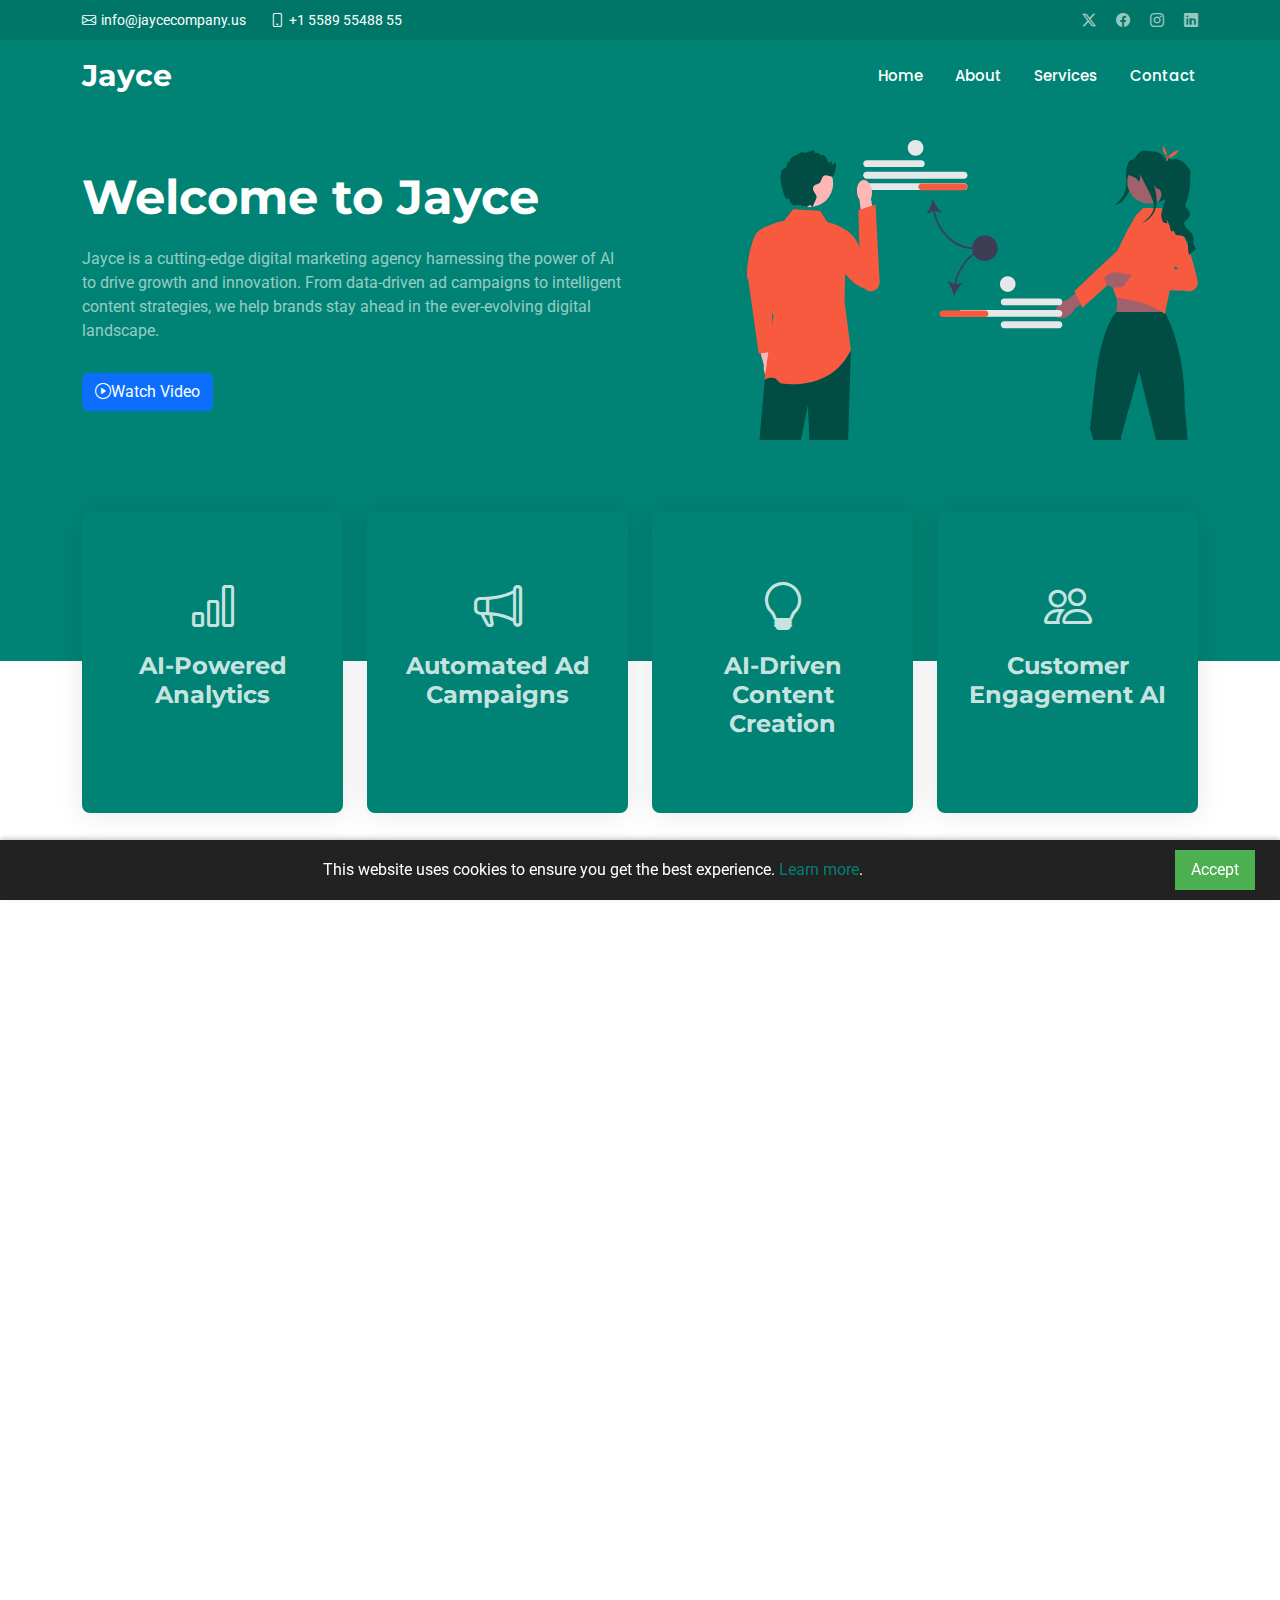
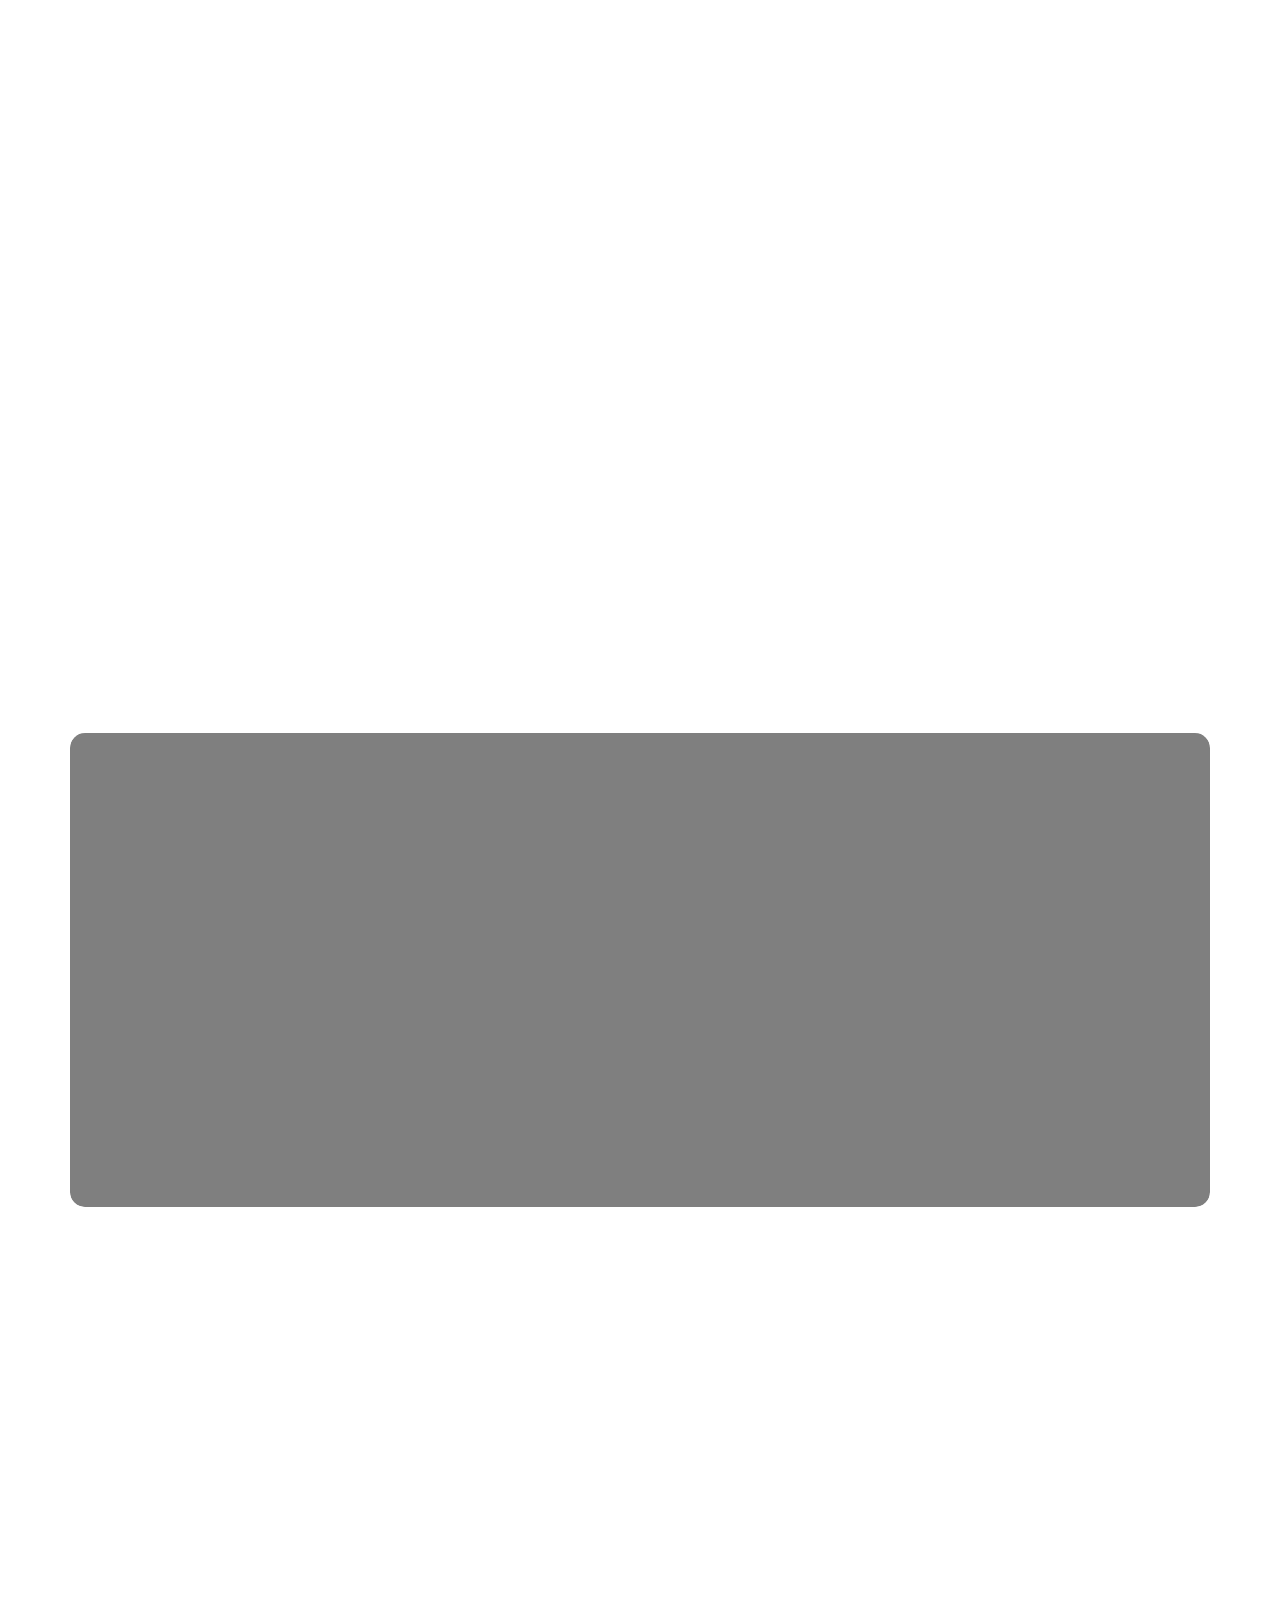
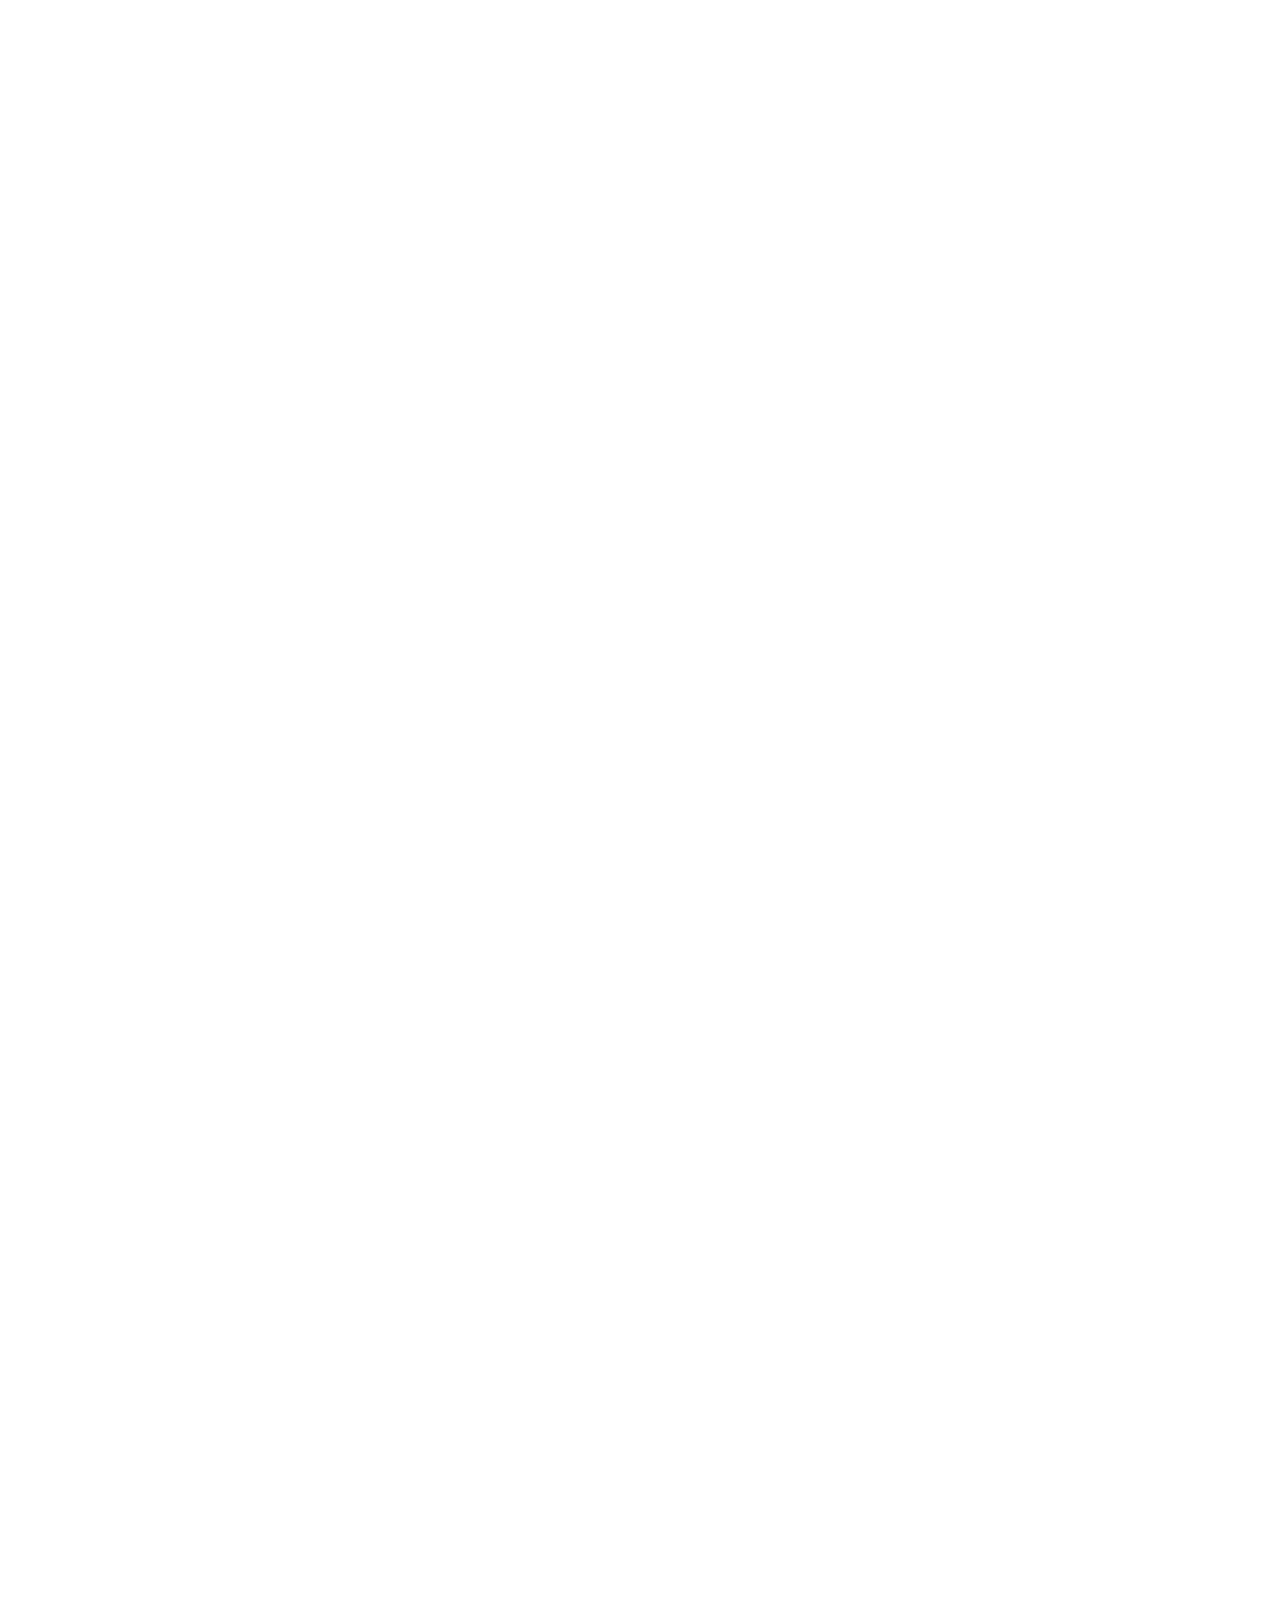
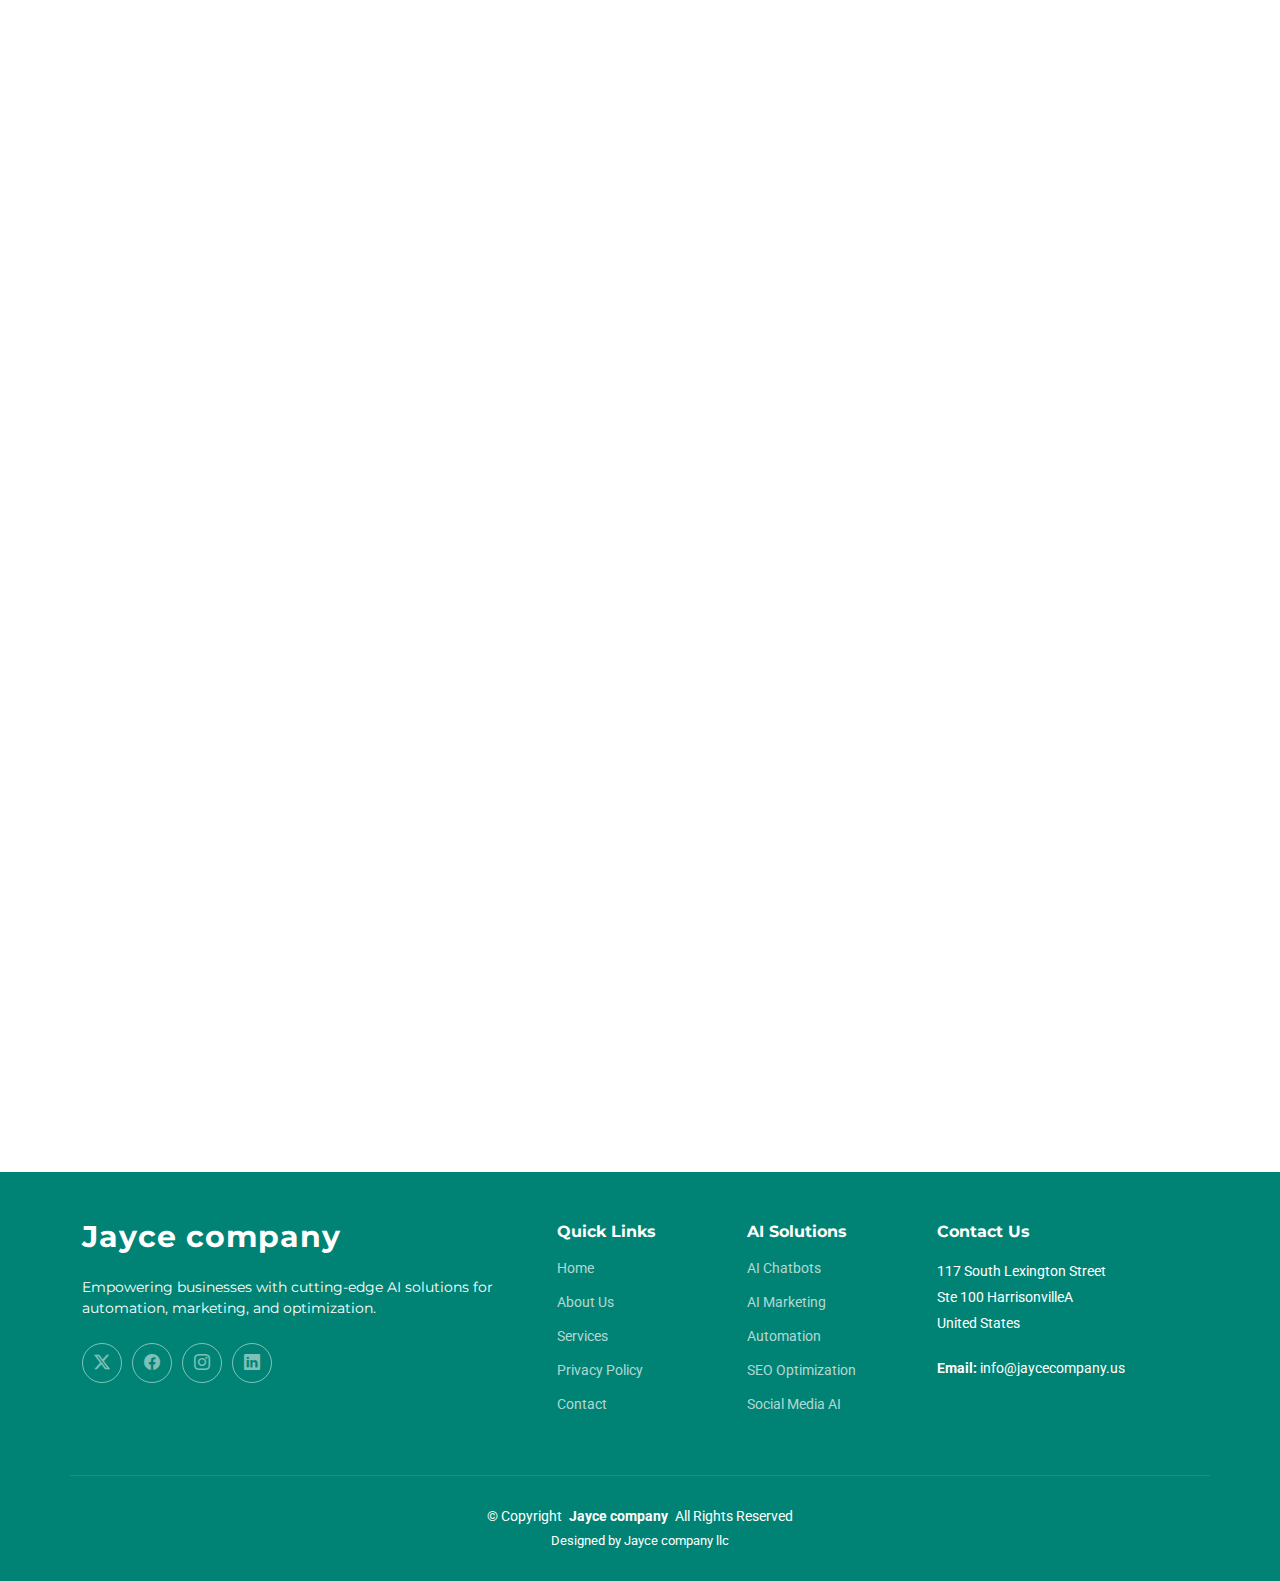
==== commit 9dbadc40: "client testimonial removed" ====
--- a/index.html
+++ b/index.html
@@ -233,7 +233,7 @@
     </section><!-- /About Section -->
     
 
-    <!-- Clients Section -->
+    <!-- Clients Section 
     <section id="clients" class="clients section">
 
       <div class="container">
@@ -286,7 +286,7 @@
 
       </div>
 
-    </section><!-- /Clients Section -->
+    </section> /Clients Section -->
 
     <!-- Stats Section -->
     <section id="stats" class="stats section">
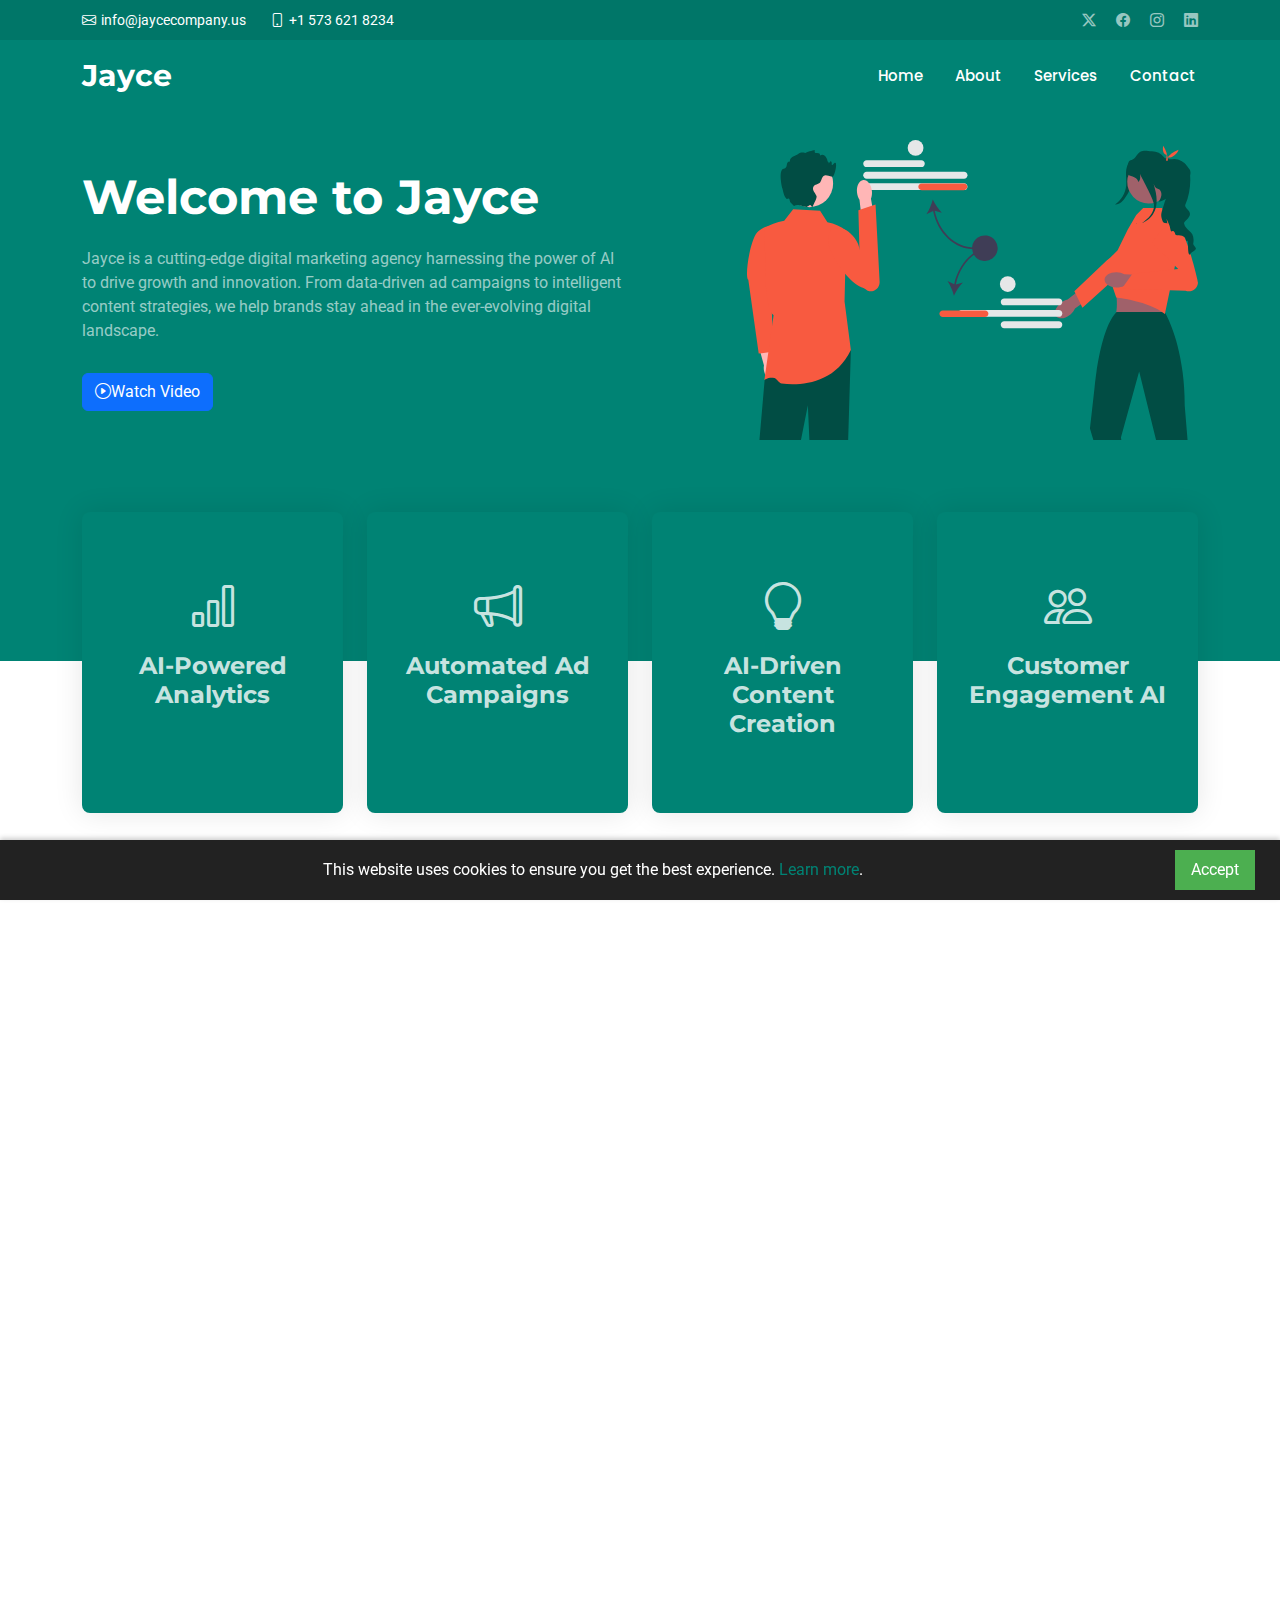
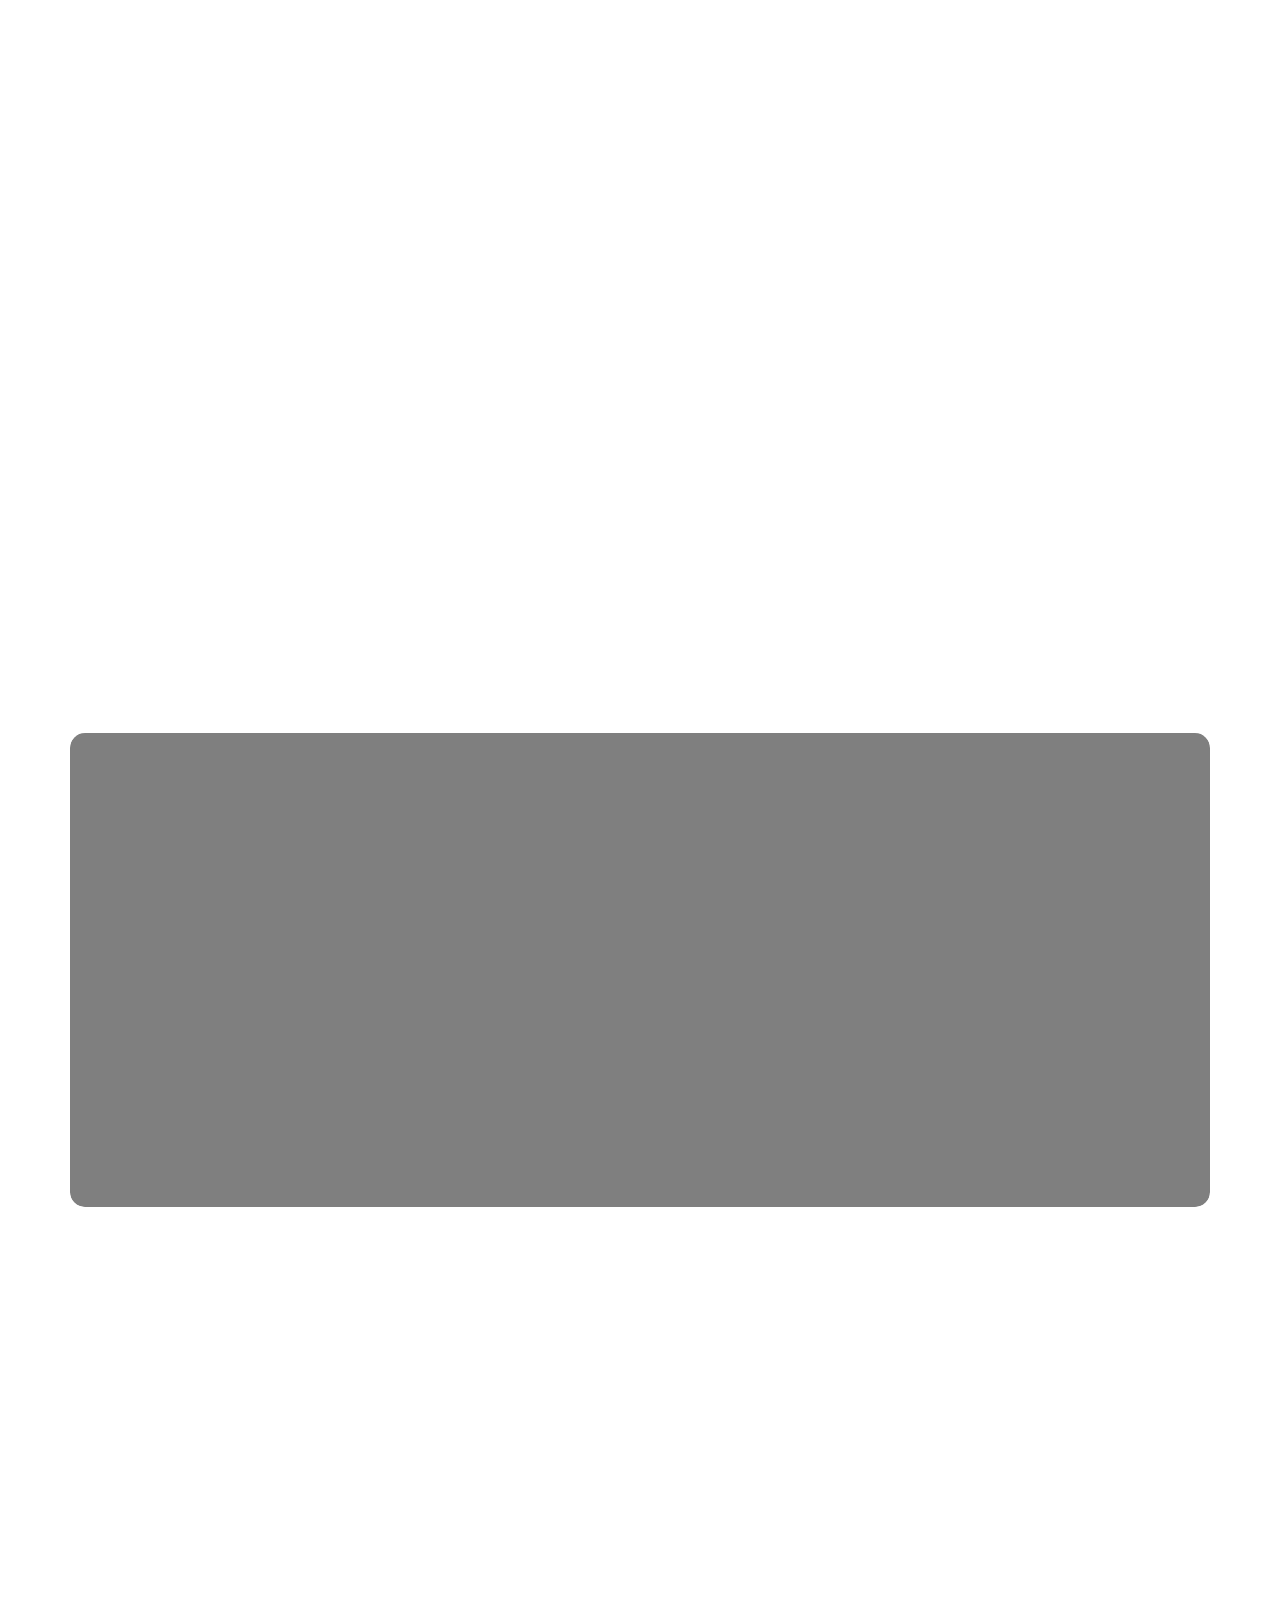
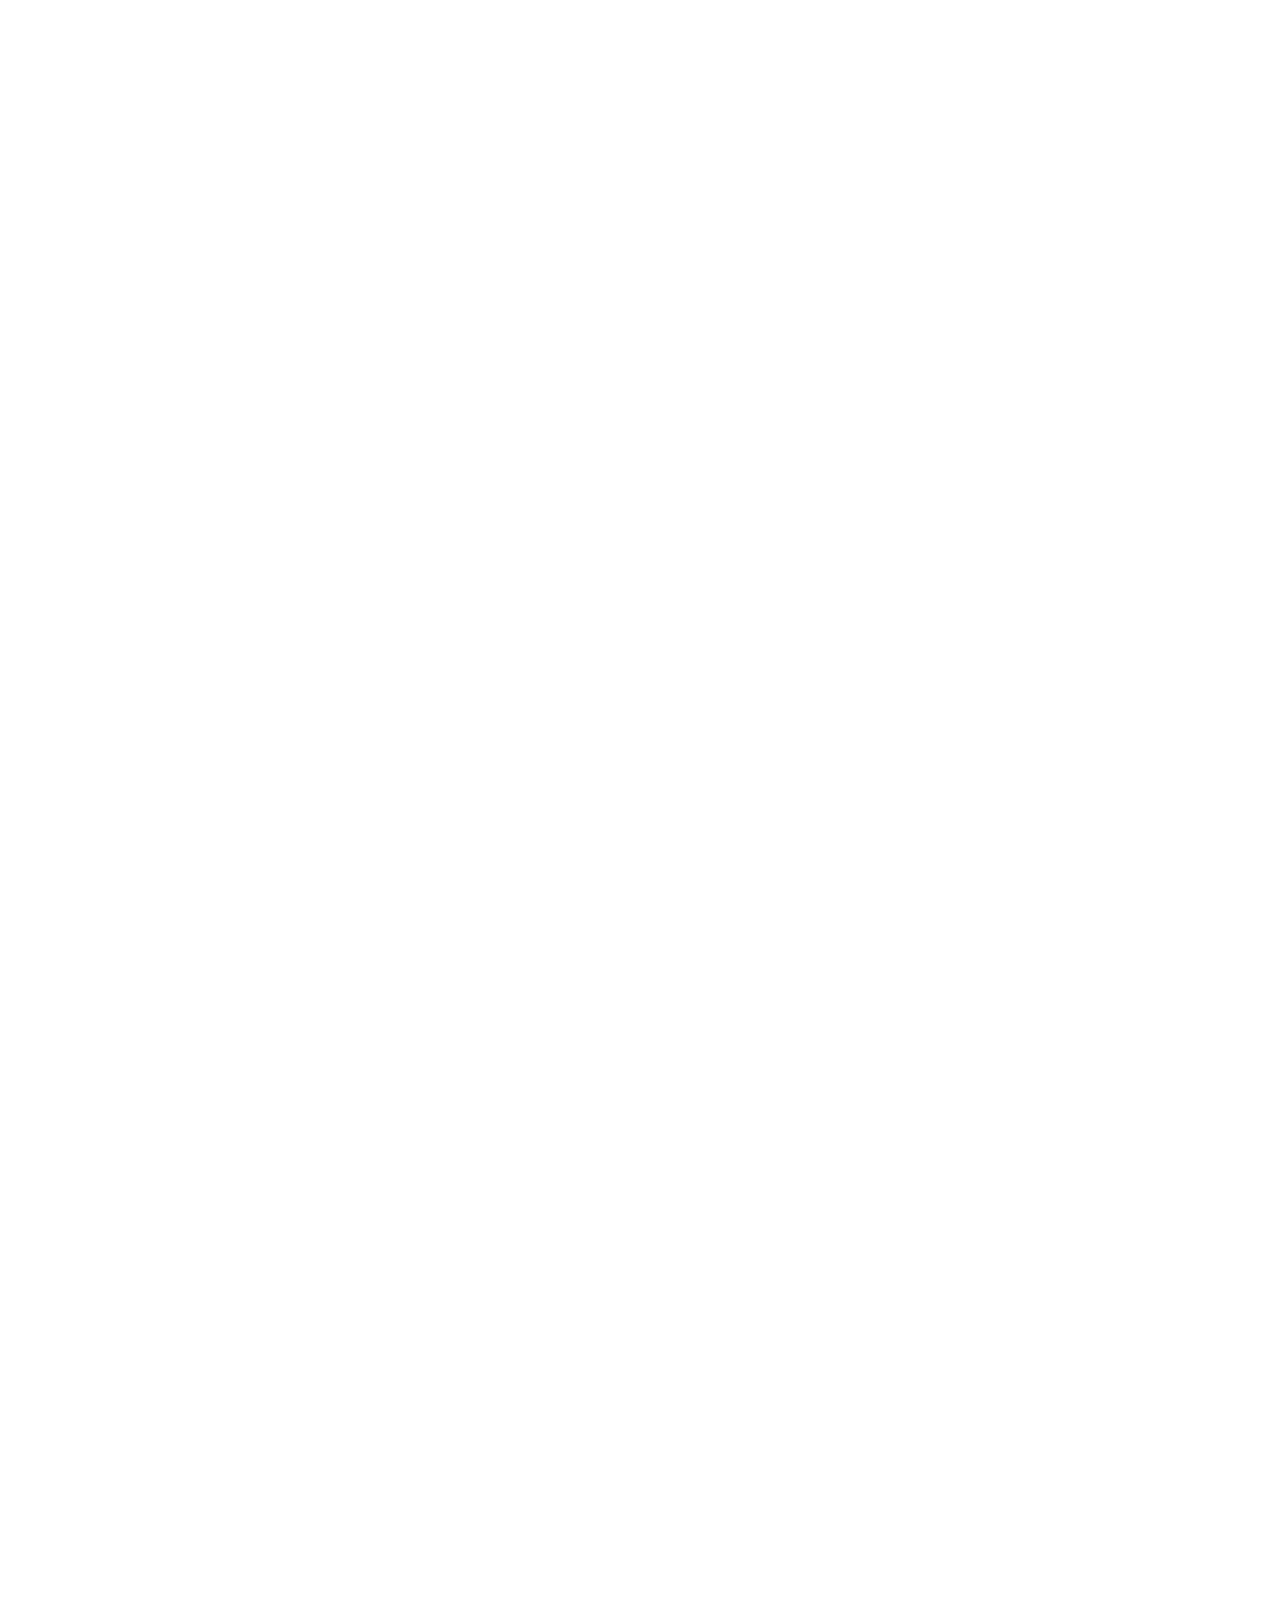
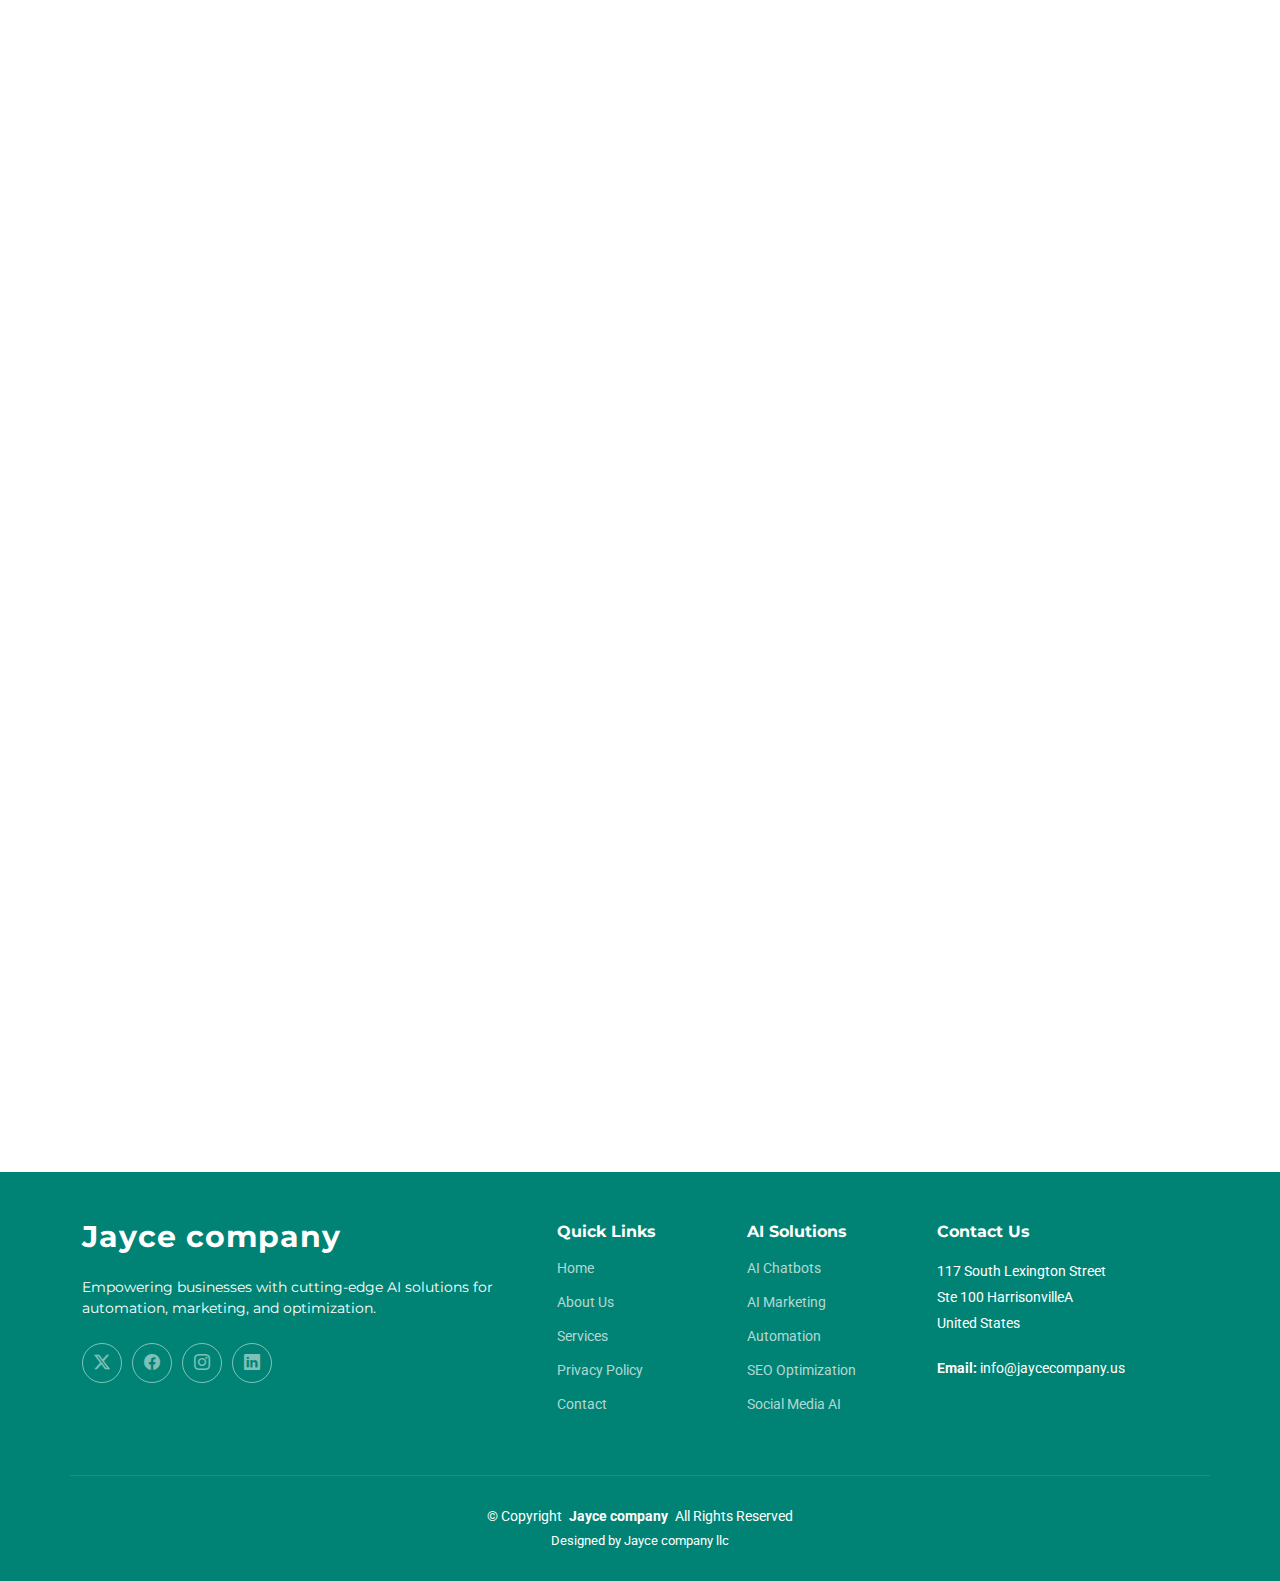
==== commit 6eb58f28: "number" ====
--- a/index.html
+++ b/index.html
@@ -70,7 +70,7 @@
       <div class="container d-flex justify-content-center justify-content-md-between">
         <div class="contact-info d-flex align-items-center">
           <i class="bi bi-envelope d-flex align-items-center"><a href="mailto:info@jaycompany.us">info@jaycecompany.us</a></i>
-          <i class="bi bi-phone d-flex align-items-center ms-4"><span>+1 5589 55488 55</span></i>
+          <i class="bi bi-phone d-flex align-items-center ms-4"><span>+1 573 621 8234</span></i>
         </div>
         <div class="social-links d-none d-md-flex align-items-center">
           <a href="#" class="twitter"><i class="bi bi-twitter-x"></i></a>
@@ -1004,7 +1004,7 @@
                 <i class="bi bi-telephone flex-shrink-0"></i>
                 <div>
                   <h3>Call Us</h3>
-                  <p>+1 5589 55488 55</p>
+                  <p>+1 573 621 8234</p>
                 </div>
               </div><!-- End Info Item -->
 
